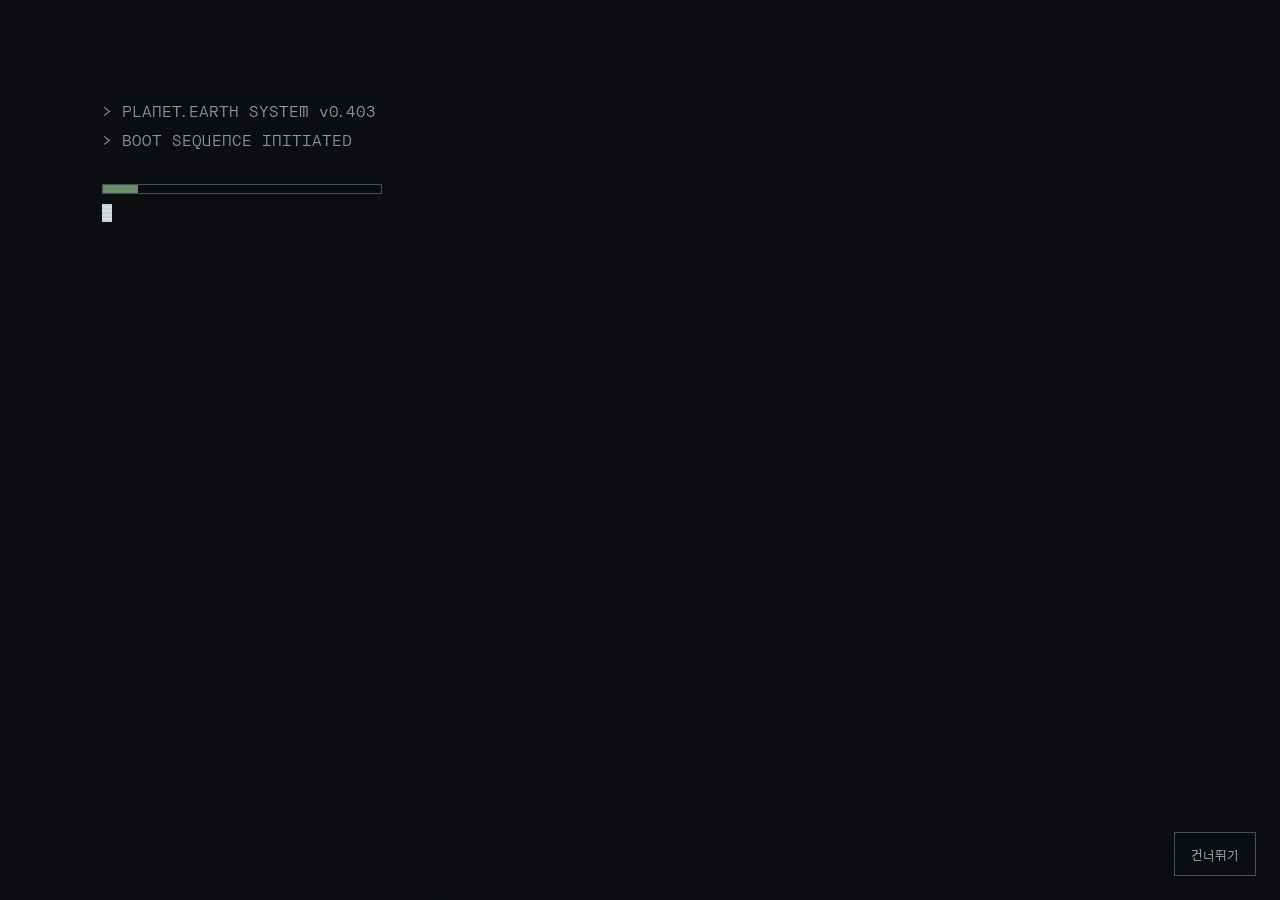
==== index.html @ 43cef068 "글 로그/메시지 익스플로러 화면 추가, chat-head 동적 제목 - 글 로그·메시지 페이지 진입 시 파일 탐색기(explorer) 목록을 먼저 표시 - 파일 클릭 시 기존 리더" ====
<!doctype html>
<html lang="ko">
<head>
<meta charset="utf-8">
<meta name="viewport" content="width=device-width, initial-scale=1">
<title>403 FORBIDDEN</title>
<link rel="preconnect" href="https://fonts.googleapis.com">
<link rel="preconnect" href="https://fonts.gstatic.com" crossorigin>
<link href="https://fonts.googleapis.com/css2?family=Orbit&family=Silkscreen&family=Gowun+Batang:wght@400;700&display=swap" rel="stylesheet">
<link rel="stylesheet" href="assets/css/style.css">
</head>
<body>

<!-- ===== 부팅 시퀀스 ===== -->
<div class="boot" id="boot" hidden>
  <div class="boot-scanline" aria-hidden="true"></div>
  <div id="boot-lines"></div>
  <div class="boot-progress">
    <div class="boot-bar" id="boot-bar"></div>
  </div>
  <span class="boot-cursor" aria-hidden="true"></span>
  <button type="button" class="boot-skip" id="boot-skip">건너뛰기</button>
</div>

<!-- ===== 입구 (보안 경고창) ===== -->
<main class="desk desk--center" id="entry">
  <div class="sysline">PLANET.EARTH / SYSTEM AKASHA</div>

  <div class="alert pop" id="alert-wrap">
    <section class="win" id="alert" aria-labelledby="alert-title">
      <div class="win-bar">
        <h1 class="win-title" id="alert-title" style="margin:0;font-weight:400">SYSTEM AKASHA — 403</h1>
        <span class="win-box" aria-hidden="true"></span>
      </div>

      <div class="alert-body">
        <div id="alert-icon-wrap">
          <svg class="alert-icon" id="alert-icon-svg" width="52" height="52" viewBox="0 0 24 24" fill="none" stroke="#111" stroke-width="1.6" aria-hidden="true">
            <rect x="5" y="11" width="14" height="10" rx="1"/>
            <path id="shackle" d="M8 11V7a4 4 0 0 1 8 0v4"/>
            <path d="M12 15v2"/>
          </svg>
        </div>
        <div class="alert-text">
          <div class="alert-lines" id="alert-lines" aria-live="polite"></div>
          <div class="checklist">
            <div><b>[v]</b> 등록 · 현자</div>
            <div><b>[v]</b> 등록 · 모래</div>
            <div><b id="time-mark">[ ]</b> 때</div>
          </div>
        </div>
      </div>

      <div class="alert-actions" id="actions-locked">
        <button type="button" class="btn" id="btn-retry">재시도</button>
        <button type="button" class="btn" id="btn-wait">기다리기</button>
      </div>
      <div class="alert-actions" id="actions-open" hidden>
        <button type="button" class="btn btn--dark" id="btn-enter">접속 →</button>
      </div>
    </section>
  </div>

  <p class="footnote"><span data-site="footer"></span><br><span data-site="notice"></span></p>
</main>

<!-- ===== 앱 (SPA 페이지들) ===== -->
<main class="desk" id="app" hidden>

  <!-- 홈 -->
  <div id="page-home" class="page" data-toast="['시스템 메뉴' 를 불러왔습니다.]">
    <div class="wrap">
      <div class="notice">
        <span>[Akasha의 접근이 허용되었습니다.]</span>
        <small>LAST SYNC <span data-site="lastSync"></span></small>
      </div>
      <section class="win pop">
        <div class="win-bar">
          <h1 class="win-title" style="margin:0;font-weight:400">SYSTEM MENU — /Akasha</h1>
          <a href="#" id="btn-logout">로그아웃</a>
        </div>
        <div class="home-body">
          <div class="home-chars">
            <div class="label">REGISTERED CHARACTERS</div>
            <div id="chars" style="display:flex;flex-direction:column;gap:14px"></div>
          </div>
          <nav class="apps" aria-label="메뉴">
            <a class="app" href="#commission">
              <svg width="40" height="40" viewBox="0 0 24 24" fill="none" stroke="#111" stroke-width="1.5" aria-hidden="true"><path d="M4 5h16v14H4z M4 15l5-5 4 4 3-3 4 4"/><circle cx="15" cy="9.5" r="1"/></svg>
              <span>커미션</span><small>COMMISSION.IMG/</small>
            </a>
            <a class="app" href="#pairframe">
              <svg width="40" height="40" viewBox="0 0 24 24" fill="none" stroke="#111" stroke-width="1.5" aria-hidden="true"><path d="M3 5h8v14H3z M13 5h8v14h-8z"/></svg>
              <span>페어틀</span><small>PAIRFRAME.IMG/</small>
            </a>
            <a class="app" href="#log">
              <svg width="40" height="40" viewBox="0 0 24 24" fill="none" stroke="#111" stroke-width="1.5" aria-hidden="true"><path d="M6 3h9l4 4v14H6z M15 3v4h4 M9 12h7 M9 16h7"/></svg>
              <span>로그</span><small>LOG.TXT</small>
            </a>
            <a class="app" href="#message">
              <svg width="40" height="40" viewBox="0 0 24 24" fill="none" stroke="#111" stroke-width="1.5" aria-hidden="true"><path d="M4 5h16v11H9l-5 4z"/></svg>
              <span>메시지</span><small>MESSAGE.CHAT</small>
            </a>
            <a class="app" href="#character">
              <svg width="40" height="40" viewBox="0 0 24 24" fill="none" stroke="#111" stroke-width="1.5" aria-hidden="true"><circle cx="12" cy="8" r="4"/><path d="M4 21c1-4 4-6 8-6s7 2 8 6"/></svg>
              <span>캐릭터</span><small>CHARACTER.WIKI/</small>
            </a>
            <a class="app" href="#record">
              <svg width="40" height="40" viewBox="0 0 24 24" fill="none" stroke="#111" stroke-width="1.5" aria-hidden="true"><path d="M12 3v18 M12 7h6 M12 12H6 M12 17h6"/></svg>
              <span>기록</span><small>RECORD.SYS</small>
            </a>
          </nav>
        </div>
      </section>
      <div class="home-foot">
        <span data-site="footer"></span>
        <span data-site="contact"></span>
      </div>
    </div>
  </div>

  <!-- 커미션 -->
  <div id="page-commission" class="page" hidden data-toast="> cd/Akasha/commission">
    <section class="win wrap pop">
      <div class="win-bar">
        <h1 class="win-title" style="margin:0;font-weight:400">COMMISSION.IMG</h1>
        <a href="#home">← 메뉴</a>
      </div>
      <div class="win-head">
        <div class="tabs" role="group" aria-label="필터">
          <button type="button" class="tab" data-filter="all" aria-pressed="true">전체</button>
          <button type="button" class="tab" data-filter="LD" aria-pressed="false">LD</button>
          <button type="button" class="tab" data-filter="SD" aria-pressed="false">SD</button>
        </div>
        <span class="gallery-count" style="font-size:13px;color:var(--muted-2)" aria-live="polite"></span>
      </div>
      <div class="gallery gallery--portrait"></div>
      <div class="explorer-list" hidden></div>
      <p class="win-foot" style="margin:0">[무단 저장 · AI 학습 · 재배포 금지]</p>
    </section>
  </div>

  <!-- 페어틀 -->
  <div id="page-pairframe" class="page" hidden data-toast="[> cd/Akasha/pairframe]">
    <section class="win wrap pop">
      <div class="win-bar">
        <h1 class="win-title" style="margin:0;font-weight:400">PAIRFRAME.IMG/h1>
        <a href="#home">← 메뉴</a>
      </div>
      <div class="win-head">
        <div class="tabs" role="group" aria-label="필터">
          <button type="button" class="tab" data-filter="all" aria-pressed="true">전체</button>
          <button type="button" class="tab" data-filter="외관" aria-pressed="false">외관</button>
          <button type="button" class="tab" data-filter="서사" aria-pressed="false">서사</button>
          <button type="button" class="tab" data-filter="기타" aria-pressed="false">기타</button>
        </div>
        <span class="gallery-count" style="font-size:13px;color:var(--muted-2)" aria-live="polite"></span>
      </div>
      <div class="gallery gallery--landscape"></div>
      <div class="explorer-list" hidden></div>
      <p class="win-foot" style="margin:0">[틀 출처는 각 항목에 표기]</p>
    </section>
  </div>

  <!-- 글 로그 -->
  <div id="page-log" class="page" hidden data-toast="[> cd/Akasha/log]">
    <section class="win wrap pop">
      <div class="win-bar">
        <h1 class="win-title" style="margin:0;font-weight:400">LOG.TXT</h1>
        <a href="#home">← 메뉴</a>
      </div>
      <div id="log-explorer"></div>
      <div class="explorer-bar" id="log-backbar" hidden>
        <button type="button" class="explorer-view-btn" id="log-back-btn">← FILE LIST</button>
        <span class="explorer-path" id="log-cur-path"></span>
      </div>
      <div class="split" id="log-split" hidden>
        <nav class="side" aria-label="글 목록">
          <div class="side-head label">ENTRIES</div>
          <div id="log-list"></div>
        </nav>
        <article class="reader" id="log-reader" aria-live="polite"></article>
      </div>
    </section>
  </div>

  <!-- 메시지 백업 -->
  <div id="page-message" class="page" hidden data-toast="[> cd/Akasha/message]">
    <section class="win wrap pop">
      <div class="win-bar">
        <h1 class="win-title" style="margin:0;font-weight:400">MESSAGE.CHAT</h1>
        <a href="#home">← 메뉴</a>
      </div>
      <div id="msg-explorer"></div>
      <div class="explorer-bar" id="msg-backbar" hidden>
        <button type="button" class="explorer-view-btn" id="msg-back-btn">← FILE LIST</button>
        <span class="explorer-path" id="msg-cur-path"></span>
      </div>
      <div class="split" id="msg-split" hidden>
        <nav class="side" aria-label="대화 백업 목록">
          <div class="side-head label">BACKUP FILES</div>
          <div id="msg-rooms"></div>
        </nav>
        <div class="chat">
          <div class="chat-head"><span id="msg-head-title"></span></div>
          <div class="chat-log" id="msg-log" aria-live="polite"></div>
          <div class="chat-input">
            <label for="chat-in" class="sr-only">메시지 입력</label>
            <input id="chat-in" disabled placeholder="이미 종료된 대화입니다">
          </div>
        </div>
      </div>
    </section>
  </div>

  <!-- 캐릭터 위키 -->
  <div id="page-character" class="page" hidden data-toast="[> cd/Akasha/character]">
    <section class="win wrap pop">
      <div class="win-bar">
        <h1 class="win-title" style="margin:0;font-weight:400">CHARACTER.WIKI</h1>
        <a href="#home">← 메뉴</a>
      </div>
      <div class="win-head">
        <div class="tabs" role="group" aria-label="캐릭터 선택" id="wiki-tabs"></div>
      </div>
      <div class="character" id="wiki-content" aria-live="polite"></div>
    </section>
  </div>

  <!-- 레코드 -->
  <div id="page-record" class="page" hidden data-toast="[> cd/Akasha/character]">
    <section class="win wrap wrap--narrow pop">
      <div class="win-bar">
        <h1 class="win-title" style="margin:0;font-weight:400">record — /us/access.log</h1>
        <a href="#home">← 메뉴</a>
      </div>
      <div class="win-head">[Akasha에 저장된 기록을 불러오는 중···]</div>
      <ol class="tl" id="tl-list"></ol>
    </section>
  </div>

  <!-- 404 -->
  <div id="page-404" class="page" hidden data-toast="[요청한 데이터가 존재하지 않습니다.]">
    <section class="win wrap wrap--narrow pop">
      <div class="win-bar win-bar--deny">
        <h1 class="win-title" style="margin:0;font-weight:400">ERROR — 404 NOT FOUND</h1>
        <a href="#home">← 메뉴</a>
      </div>
      <div class="err-404">
        <div class="err-404-code">404</div>
        <div class="err-404-msg">[요청한 경로에 등록된 데이터가 존재하지 않습니다.]</div>
        <div class="err-404-sub">[해당 영역을 확인할 수 없습니다. 경로를 다시 확인해 주세요.]</div>
        <a href="#home" class="btn btn--dark" style="margin-top:16px">메뉴로 돌아가기</a>
      </div>
    </section>
  </div>

</main>

<!-- ===== 공지사항 모달 ===== -->
<div class="notice-modal" id="notice-modal" hidden>
  <div class="win" role="dialog" aria-modal="true" aria-labelledby="notice-title">
    <div class="win-bar">
      <span class="win-title" id="notice-title">SYSTEM NOTICE — /broadcast</span>
      <span class="win-box" aria-hidden="true"></span>
    </div>
    <div class="notice-body" id="notice-body"></div>
    <div class="notice-foot">
      <button type="button" class="btn btn--dark" id="notice-close">[확인]</button>
    </div>
  </div>
</div>

<button type="button" class="notice-btn" id="notice-open" hidden>NOTICE</button>
<a href="admin.html" class="notice-btn admin-btn" id="admin-link" hidden>ADMIN</a>

<!-- ===== 스포일러 확인 모달 ===== -->
<div class="modal-overlay" id="spoiler-modal" hidden>
  <div class="win modal-box" role="dialog" aria-modal="true" aria-labelledby="spoiler-title">
    <div class="win-bar win-bar--deny">
      <span class="win-title" id="spoiler-title">SYSTEM ALERT — SPOILER WARNING</span>
      <span class="win-box" aria-hidden="true"></span>
    </div>
    <div style="padding:20px;text-align:center">
      <p style="margin:0 0 8px">[이 섹션에는 원작 스포일러가 포함되어 있습니다.]</p>
      <p style="margin:0 0 16px;color:var(--muted)">[열람을 원하시면 아래 버튼을 눌러 주세요.]</p>
      <div style="display:flex;gap:8px;justify-content:center">
        <button type="button" class="btn btn--dark" id="spoiler-ok">열람하기</button>
        <button type="button" class="btn" id="spoiler-cancel">닫기</button>
      </div>
    </div>
  </div>
</div>

<!-- ===== 상태창 팝업 ===== -->
<div class="modal-overlay" id="stat-modal" hidden>
  <div class="win stat-win" role="dialog" aria-modal="true" aria-labelledby="stat-title">
    <div class="win-bar">
      <span class="win-title" id="stat-title">STATUS WINDOW</span>
      <button type="button" class="viewer-close" id="stat-close" aria-label="닫기">X</button>
    </div>
    <div id="stat-body" style="padding:16px"></div>
  </div>
</div>

<!-- ===== 캐릭터 등록증 모달 ===== -->
<div class="modal-overlay" id="idcard-modal" hidden>
  <div class="modal-box" style="padding:0;background:transparent;border:none;box-shadow:none;max-width:440px">
    <div id="idcard-body"></div>
    <button type="button" class="btn" id="idcard-close" style="margin-top:12px;display:block;margin-left:auto;margin-right:auto">닫기</button>
  </div>
</div>

<!-- ===== 터미널 ===== -->
<button type="button" class="terminal-toggle" id="term-toggle" hidden>> TERMINAL_</button>
<div class="terminal-wrap" id="terminal" hidden>
  <div class="terminal">
    <div class="win-bar">
      <span class="win-title" style="font-size:11px;color:#33ff33;background:transparent">SYSTEM TERMINAL — /us/</span>
      <button type="button" class="viewer-close" id="term-close" aria-label="닫기" style="color:#33ff33">X</button>
    </div>
    <div class="terminal-body" id="term-body"></div>
    <div class="terminal-input">
      <span>>&nbsp;</span>
      <input type="text" id="term-input" autocomplete="off" spellcheck="false" placeholder="help">
    </div>
  </div>
</div>

<!-- ===== 스크린세이버 ===== -->
<div class="screensaver" id="screensaver" hidden>
  <canvas id="ss-canvas"></canvas>
  <div class="ss-text">[SYSTEM IDLE — 입력을 기다리고 있습니다.]</div>
</div>

<!-- ===== 스크롤 진행 바 ===== -->
<div class="scroll-progress" id="scroll-bar"></div>

<!-- ===== 공유 이미지 뷰어 ===== -->
<div class="viewer" id="viewer" hidden>
  <div class="win" role="dialog" aria-modal="true" aria-labelledby="v-title">
    <div class="win-bar" style="padding-right:8px">
      <span class="win-title" id="v-title"></span>
      <button type="button" class="viewer-close" aria-label="닫기">X</button>
    </div>
    <div class="viewer-body">
      <div class="viewer-img" id="v-img"></div>
      <div class="viewer-meta">
        <span><span id="v-cap"></span><br><small id="v-note"></small></span>
        <div class="viewer-nav">
          <button type="button" class="btn btn--flat" id="v-prev">← 이전</button>
          <button type="button" class="btn btn--flat" id="v-next">다음 →</button>
        </div>
      </div>
    </div>
  </div>
</div>

<div class="flash" id="flash" aria-hidden="true"></div>

<script src="assets/js/data.js"></script>
<script src="assets/js/common.js"></script>
<script>
(async function () {
  var reduce = window.matchMedia('(prefers-reduced-motion: reduce)').matches;

  /* ======== 나루 DB 데이터 로드 (비동기, 부팅과 병렬) ======== */
  var naruReady = (async function () {
    try {
      var mod = await Promise.race([
        import('https://sdk.naru.pub/sdk/1.0.0/naru.js'),
        new Promise(function (_, r) { setTimeout(r, 3000); })
      ]);
      var naru = mod.createNaru();
      var COLS = ['site','characters','commissions','pairframes','logs','chats','record','terminal'];
      var GLOBALS = [SITE, CHARACTERS, COMMISSIONS, PAIRFRAMES, LOGS, CHATS, record, TERMINAL];
      var docs = await Promise.all(COLS.map(function (c) {
        return naru.collection(c).get('config').catch(function () { return null; });
      }));
      var loaded = false;
      docs.forEach(function (doc, i) {
        if (!doc) return;
        loaded = true;
        if (Array.isArray(GLOBALS[i])) {
          GLOBALS[i].splice(0, GLOBALS[i].length);
          if (Array.isArray(doc.data)) doc.data.forEach(function (item) { GLOBALS[i].push(item); });
        } else {
          Object.keys(doc.data).forEach(function (k) { GLOBALS[i][k] = doc.data[k]; });
        }
      });
      return loaded;
    } catch (e) { return false; }
  })();

  /* ======== 부팅 시퀀스 (data.js / naru DB 에서 로드) ======== */
  var BOOT = SITE.boot || [];
  var KNOCK = SITE.knock || [];

  var boot = document.getElementById('boot');
  var bootLines = document.getElementById('boot-lines');
  var bootBar = document.getElementById('boot-bar');
  var entry = document.getElementById('entry');
  var alertWrap = document.getElementById('alert-wrap');
  var alertWin = document.getElementById('alert');
  var alertTitle = document.getElementById('alert-title');
  var alertLines = document.getElementById('alert-lines');
  var timeMark = document.getElementById('time-mark');
  var shackle = document.getElementById('shackle');
  if (SITE.entryImg) {
    var iconWrap = document.getElementById('alert-icon-wrap');
    var img = document.createElement('img');
    img.src = SITE.entryImg;
    img.alt = '';
    img.className = 'alert-icon';
    img.style.cssText = 'width:52px;height:52px;object-fit:contain';
    iconWrap.innerHTML = '';
    iconWrap.appendChild(img);
  }
  var appEl = document.getElementById('app');
  var viewer = document.getElementById('viewer');
  var knocks = 0;

  /* ---- 부팅 실행 ---- */
  function endBoot() {
    boot.hidden = true;
    try { sessionStorage.setItem('booted', '1'); } catch (e) {}
    replay(alertWrap, 'pop');
    document.getElementById('btn-retry').focus();
  }

  function runBoot() {
    boot.hidden = false;
    var i = 0;
    var total = BOOT.length;
    function next() {
      if (i >= total) { setTimeout(endBoot, 600); return; }
      var line = BOOT[i];
      bootBar.style.width = ((i + 1) / total * 100) + '%';
      if (line.text) {
        var d = document.createElement('div');
        d.className = 'boot-line' + (line.cls ? ' boot-line--' + line.cls : '');
        d.textContent = line.text;
        bootLines.appendChild(d);
        sfx(line.cls === 'alert' ? 'deny' : 'boot');
      }
      i++;
      setTimeout(next, line.wait);
    }
    next();
    document.getElementById('boot-skip').addEventListener('click', endBoot);
  }

  var booted = false;
  try { booted = sessionStorage.getItem('booted') === '1'; } catch (e) {}
  if (SITE.bootIntro && !booted && !reduce) runBoot();

  /* ======== 경고창 (입구) ======== */
  function renderAlertLines(open) {
    var base = [
      ["Akasha에 접근을 시도합니다.", ''],
      ['‘현자’와 ‘모래’ 모두 확인되었습니다.', '']
    ];
    var rows = open
      ? [["‘us’가 충족되었습니다.", ''], ["200 OK — Akasha의 접근을 허용합니다.", 'is-ok']]
      : base.concat([[KNOCK[Math.min(knocks, KNOCK.length - 1)], 'is-red']]);
    alertLines.innerHTML = rows.map(function (r) { return '<div class="' + r[1] + '">[' + esc(r[0]) + ']</div>'; }).join('');
  }

  function setOpen(open) {
    alertTitle.textContent = open ? 'SYSTEM — 200 OK' : 'SYSTEM ALERT — 403';
    timeMark.textContent = open ? '[v]' : '[ ]';
    shackle.setAttribute('d', open ? 'M8 11V7a4 4 0 0 1 7.5-2' : 'M8 11V7a4 4 0 0 1 8 0v4');
    document.getElementById('actions-locked').hidden = open;
    document.getElementById('actions-open').hidden = !open;
    renderAlertLines(open);
  }

  document.getElementById('btn-retry').addEventListener('click', function () {
    knocks++;
    renderAlertLines(false);
    replay(alertWin, 'shake');
    replay(alertTitle, 'rgb');
    replay(alertLines.lastElementChild, 'rgb');
    glitch(alertWin);
    sfx('deny');
  });

  document.getElementById('btn-wait').addEventListener('click', function () {
    var self = this;
    self.disabled = true;
    document.getElementById('btn-retry').disabled = true;
    self.textContent = '[처리 중...]';

    var steps = SITE.waitSteps && SITE.waitSteps.length ? SITE.waitSteps : [
      { text: '[조건을 재검토합니다...]', wait: 600 },
      { text: '[102 PROCESSING]', wait: 700 },
      { text: '[조건이 충족되었습니다: 때]', wait: 600 }
    ];

    var idx = 0;
    function nextStep() {
      if (idx >= steps.length) {
        alertLines.innerHTML += '<div style="color:var(--green);font-weight:700">[200 OK — 접근이 허용되었습니다.]</div>';
        sfx('success');
        setTimeout(function () {
          setOpen(true);
          replay(document.getElementById('flash'), 'is-on');
          replay(alertWin, 'pop');
          document.getElementById('btn-enter').focus();
        }, 400);
        return;
      }
      var step = steps[idx];
      var line = document.createElement('div');
      line.style.color = 'var(--muted)';
      line.style.fontSize = '12px';
      line.textContent = step.text;
      alertLines.appendChild(line);
      sfx('boot');
      idx++;
      setTimeout(nextStep, step.wait);
    }

    alertLines.innerHTML = '';
    setTimeout(nextStep, 300);
  });

  document.getElementById('btn-enter').addEventListener('click', function () {
    sfx('enter');
    try { sessionStorage.setItem('entered', '1'); } catch (e) {}
    entry.hidden = true;
    appEl.hidden = false;
    document.getElementById('term-toggle').hidden = false;
    document.getElementById('admin-link').hidden = false;
    navigate(location.hash.replace('#', '') || 'home');
    showNoticeOnEntry();
  });

  document.getElementById('btn-logout').addEventListener('click', function (e) {
    e.preventDefault();
    try { sessionStorage.removeItem('entered'); } catch (e2) {}
    appEl.hidden = true;
    entry.hidden = false;
    document.getElementById('admin-link').hidden = true;
    knocks = 0;
    setOpen(false);
    history.replaceState(null, '', location.pathname);
    window.scrollTo(0, 0);
  });

  setOpen(false);

  /* ======== 공유 뷰어 ======== */
  var viewerNav = null;
  var viewerClose = null;

  function closeViewer() {
    viewer.hidden = true;
    if (viewerClose) { viewerClose(); viewerClose = null; viewerNav = null; }
  }

  viewer.addEventListener('click', function (e) { if (e.target === viewer) closeViewer(); });
  viewer.querySelector('.viewer-close').addEventListener('click', closeViewer);
  document.getElementById('v-prev').addEventListener('click', function () { if (viewerNav) viewerNav(-1); });
  document.getElementById('v-next').addEventListener('click', function () { if (viewerNav) viewerNav(1); });
  document.addEventListener('keydown', function (e) {
    if (viewer.hidden) return;
    if (e.key === 'Escape') closeViewer();
    if (e.key === 'ArrowLeft' && viewerNav) viewerNav(-1);
    if (e.key === 'ArrowRight' && viewerNav) viewerNav(1);
  });

  function initGallery(cfg) {
    var scope = cfg.scope;
    var items = cfg.items;
    var prefix = cfg.prefix;
    var caption = cfg.caption;
    var sub = cfg.sub;
    var wide = cfg.wide;
    var dirName = cfg.dirName || prefix.replace('_', '').toLowerCase();

    var grid = scope.querySelector('.gallery');
    var explList = scope.querySelector('.explorer-list');
    var count = scope.querySelector('.gallery-count');
    var tabs = scope.querySelectorAll('.tab[data-filter]');
    var vTitle = document.getElementById('v-title');
    var vImg = document.getElementById('v-img');
    var vCap = document.getElementById('v-cap');
    var vNote = document.getElementById('v-note');
    var filter = 'all';
    var list = [];
    var cur = -1;
    var lastFocus = null;
    var viewMode = 'grid';

    var fileName = function (i) { return prefix + String(items.indexOf(list[i]) + 1).padStart(3, '0'); };

    var fileIcon = '<svg viewBox="0 0 24 24" fill="none" stroke="currentColor" stroke-width="1.5"><path d="M4 5h16v14H4z M4 15l5-5 4 4 3-3 4 4"/></svg>';

    var viewBtn = document.createElement('button');
    viewBtn.type = 'button';
    viewBtn.className = 'explorer-view-btn';
    viewBtn.textContent = 'EXPLORER';
    viewBtn.title = '[보기 전환]';
    count.parentNode.appendChild(viewBtn);

    function render() {
      list = filter === 'all' ? items : items.filter(function (x) { return x.tag === filter; });
      count.textContent = '[' + list.length + '개의 파일이 확인되었습니다.]';

      if (viewMode === 'grid') {
        grid.hidden = false;
        explList.hidden = true;
        viewBtn.textContent = 'EXPLORER';
        viewBtn.classList.remove('is-active');
        grid.innerHTML = list.map(function (it, i) {
          return '<button type="button" class="thumb" data-i="' + i + '" aria-label="' + esc(fileName(i)) + ' 열기">' +
            '<span class="thumb-img">' + media(it.src, fileName(i), caption(it)) + '</span>' +
            '<span class="thumb-cap"><span>' + esc(caption(it)) + '</span><small>' + esc(sub(it)) + '</small></span></button>';
        }).join('');
      } else {
        grid.hidden = true;
        explList.hidden = false;
        viewBtn.textContent = 'GALLERY';
        viewBtn.classList.add('is-active');
        var path = 'C:\\SYSTEM\\us\\' + dirName + '\\';
        explList.innerHTML =
          '<div class="explorer-bar"><span>PATH:</span><span class="explorer-path">' + esc(path) + '</span></div>' +
          '<div class="explorer-head"><span></span><span>NAME</span><span>ARTIST</span><span>DATE</span><span>TAG</span></div>' +
          list.map(function (it, i) {
            var ext = it.src ? '.png' : '.dat';
            var artist = it.artist || it.maker || '';
            return '<button type="button" class="explorer-row" data-i="' + i + '">' +
              '<span class="explorer-icon">' + fileIcon + '</span>' +
              '<span class="explorer-name">' + esc(fileName(i) + ext) + '</span>' +
              '<span class="explorer-meta">' + esc(artist) + '</span>' +
              '<span class="explorer-meta">' + esc(it.date || '') + '</span>' +
              '<span class="explorer-meta">' + esc(it.tag) + '</span>' +
            '</button>';
          }).join('');
      }
    }

    function openItem(i) {
      cur = (i % list.length + list.length) % list.length;
      var it = list[cur];
      viewer.classList.toggle('viewer--wide', !!wide);
      vTitle.textContent = fileName(cur) + ' — ' + (cur + 1) + '/' + list.length;
      vImg.className = 'viewer-img' + (it.src ? '' : ' ph');
      vImg.innerHTML = it.src
        ? '<img src="' + esc(it.src) + '" alt="' + esc(caption(it)) + '">'
        : esc(fileName(cur) + ' · 원본 크기');
      vCap.textContent = caption(it) + ' · ' + sub(it);
      vNote.textContent = it.note || '';
      if (viewer.hidden) lastFocus = document.activeElement;
      viewer.hidden = false;
      viewer.querySelector('.viewer-close').focus();
      viewerNav = function (dir) { openItem(cur + dir); };
      viewerClose = function () { if (lastFocus) lastFocus.focus(); };
    }

    viewBtn.addEventListener('click', function () {
      viewMode = viewMode === 'grid' ? 'explorer' : 'grid';
      render();
      sfx('click');
    });

    tabs.forEach(function (b) {
      b.addEventListener('click', function () {
        filter = b.dataset.filter;
        tabs.forEach(function (t) { t.setAttribute('aria-pressed', String(t === b)); });
        render();
      });
    });
    grid.addEventListener('click', function (e) {
      var b = e.target.closest('.thumb');
      if (b) openItem(Number(b.dataset.i));
    });
    explList.addEventListener('click', function (e) {
      var b = e.target.closest('.explorer-row');
      if (b) openItem(Number(b.dataset.i));
    });
    render();
  }

  /* ======== SPA 라우터 ======== */
  var pages = {};
  var inited = {};
  document.querySelectorAll('.page').forEach(function (el) {
    pages[el.id.replace('page-', '')] = el;
  });

  function navigate(name) {
    if (!viewer.hidden) closeViewer();
    Object.values(pages).forEach(function (p) { p.hidden = true; });
    var page = pages[name];
    if (!page) { name = '404'; page = pages['404']; }
    page.hidden = false;
    if (!inited[name]) { initPage(name); inited[name] = true; }
    var toast = page.dataset.toast;
    if (toast) { showToast(toast); sfx('toast'); }
    window.scrollTo(0, 0);
    var win = page.querySelector('.win');
    if (win) replay(win, 'pop');
    setTimeout(addPermBadge, 50);
    if (name === 'record') {
      setTimeout(function () {
        document.querySelectorAll('.is-deny .tl-body').forEach(function (el) { glitch(el); });
      }, 400);
    }
  }

  window.addEventListener('hashchange', function () {
    if (appEl.hidden) return;
    navigate(location.hash.replace('#', '') || 'home');
  });

  /* ======== 페이지 초기화 ======== */
  function initPage(name) {
    switch (name) {
      case 'home': initHome(); break;
      case 'commission': initCommission(); break;
      case 'pairframe': initPairframe(); break;
      case 'log': initLog(); break;
      case 'message': initMessenger(); break;
      case 'character': initWiki(); break;
      case 'record': initTimeline(); break;
    }
  }

  function initHome() {
    document.getElementById('chars').innerHTML = CHARACTERS.map(function (c) {
      return '<a class="char-card" href="#character">' +
        '<span class="char-face">' + media(c.face, 'IMG', c.name) + '</span>' +
        '<span><span class="char-name">' + esc(c.name) + '</span>' +
        '<span class="char-sub">등록번호 ' + esc(c.rows[0][1]) + ' · 권한 ✓</span></span></a>';
    }).join('');
  }

  function initCommission() {
    initGallery({
      scope: pages.commission,
      items: COMMISSIONS,
      prefix: 'IMG_',
      dirName: 'commission',
      caption: function (it) { return it.artist + ' 님'; },
      sub: function (it) { return it.tag + ' · ' + it.date; },
      wide: false
    });
  }

  function initPairframe() {
    initGallery({
      scope: pages.pairframe,
      items: PAIRFRAMES,
      prefix: 'FRAME_',
      dirName: 'pairframe',
      caption: function (it) { return it.title; },
      sub: function (it) { return it.tag + ' · 틀 ' + it.maker + ' · ' + it.date; },
      wide: true
    });
  }

  function initLog() {
    var explorer = document.getElementById('log-explorer');
    var backbar = document.getElementById('log-backbar');
    var curPath = document.getElementById('log-cur-path');
    var split = document.getElementById('log-split');
    var list = document.getElementById('log-list');
    var reader = document.getElementById('log-reader');
    var unlocked = {};
    var sel = 0;
    var wrong = 0;
    var no = function (i) { return String(i + 1).padStart(3, '0'); };
    var isLocked = function (i) { return !!LOGS[i].password && !unlocked[i]; };
    var fileIcon = '<svg viewBox="0 0 24 24" fill="none" stroke="currentColor" stroke-width="1.5"><path d="M6 3h8l5 5v13H6z"/><path d="M14 3v5h5"/><path d="M9 13h6M9 16h4"/></svg>';

    function renderExplorer() {
      explorer.innerHTML =
        '<div class="explorer-bar"><span>PATH:</span><span class="explorer-path">C:\\SYSTEM\\us\\log\\</span></div>' +
        '<div class="explorer-head explorer-head--log"><span></span><span>NAME</span><span>DATE</span><span>STATUS</span></div>' +
        LOGS.map(function (p, i) {
          var st = p.password ? (unlocked[i] ? '200' : '403') : '';
          return '<button type="button" class="explorer-row explorer-row--log" data-i="' + i + '">' +
            '<span class="explorer-icon">' + fileIcon + '</span>' +
            '<span class="explorer-name">LOG_' + no(i) + '.txt<small class="explorer-sub"> — ' + esc(p.title) + '</small></span>' +
            '<span class="explorer-meta">' + esc(p.date) + '</span>' +
            '<span class="explorer-meta">' + esc(st) + '</span></button>';
        }).join('');
    }

    function showExplorer() {
      renderExplorer();
      explorer.hidden = false;
      backbar.hidden = true;
      split.hidden = true;
    }

    function showSplit(i) {
      sel = i; wrong = 0;
      explorer.hidden = true;
      backbar.hidden = false;
      split.hidden = false;
      curPath.textContent = 'C:\\SYSTEM\\us\\log\\LOG_' + no(sel) + '.txt';
      renderList(); renderReader(true);
    }

    function renderList() {
      list.innerHTML = LOGS.map(function (p, i) {
        var mark = p.password ? (unlocked[i] ? '[열림] ' : '[잠김] ') : '';
        return '<button type="button" class="side-item" data-i="' + i + '" aria-current="' + (i === sel) + '">' +
          '<span>' + mark + esc(p.title) + '</span><small>' + esc(p.date) + '</small></button>';
      }).join('');
    }

    function navBtns() {
      return '<div class="reader-nav">' +
        '<button type="button" class="btn btn--flat" data-go="-1">← 이전 로그</button>' +
        '<button type="button" class="btn btn--flat" data-go="1">다음 로그 →</button></div>';
    }

    function renderReader(justOpened) {
      var p = LOGS[sel];
      curPath.textContent = 'C:\\SYSTEM\\us\\log\\LOG_' + no(sel) + '.txt';
      if (isLocked(sel)) {
        reader.innerHTML =
          '<div class="lockwrap"><div class="win lockbox" id="lockbox">' +
          '<div class="win-bar win-bar--deny"><span class="win-title" style="font-size:13px">ACCESS DENIED — 403</span></div>' +
          '<form class="lockbox-body" id="lockform">' +
          "<div>['" + esc(p.title) + "' 은(는) 잠긴 로그입니다.]<br>[열람하려면 비밀번호가 필요합니다.]</div>" +
          '<label for="pw">비밀번호 · [힌트 자리]</label>' +
          '<input id="pw" type="password" autocomplete="off">' +
          (wrong ? '<div class="lockbox-error" role="alert">[비밀번호 불일치 — 접근이 거부되었습니다.]</div>' : '') +
          '<button type="submit" class="btn btn--dark btn--flat">요청 보내기</button>' +
          '</form></div></div>' + navBtns();
        document.getElementById('lockform').addEventListener('submit', function (e) {
          e.preventDefault();
          if (document.getElementById('pw').value === p.password) {
            unlocked[sel] = true; wrong = 0;
            renderList(); renderReader(true);
          } else {
            wrong++;
            renderReader(false);
            replay(document.getElementById('lockbox'), 'shake');
            glitch(document.getElementById('lockbox'));
            sfx('lock');
            document.getElementById('pw').focus();
          }
        });
        return;
      }
      var status = p.password
        ? '<div class="reader-status is-ok">[200 OK — 잠긴 로그 ' + no(sel) + ' 이(가) 열렸습니다.]</div>'
        : '<div class="reader-status">[LOG ' + no(sel) + ' 을(를) 불러왔습니다.]</div>';
      reader.innerHTML = status +
        '<h1>' + esc(p.title) + '</h1>' +
        '<div class="reader-meta">' + esc(p.date) + ' · 시점 ' + esc(p.pov) + '</div>' +
        '<div class="prose">' + p.body.map(function (t) { return '<p>' + esc(t) + '</p>'; }).join('') + '</div>' +
        navBtns();
      if (justOpened) replay(reader, 'pop');
    }

    function go(i) {
      sel = Math.max(0, Math.min(LOGS.length - 1, i));
      wrong = 0; renderList(); renderReader(false);
    }

    explorer.addEventListener('click', function (e) {
      var b = e.target.closest('.explorer-row');
      if (b) { showSplit(Number(b.dataset.i)); sfx('click'); }
    });
    document.getElementById('log-back-btn').addEventListener('click', function () {
      showExplorer(); sfx('click');
    });
    list.addEventListener('click', function (e) {
      var b = e.target.closest('.side-item');
      if (b) go(Number(b.dataset.i));
    });
    reader.addEventListener('click', function (e) {
      var b = e.target.closest('[data-go]');
      if (b) go(sel + Number(b.dataset.go));
    });
    renderExplorer();
  }

  function initMessenger() {
    var explorer = document.getElementById('msg-explorer');
    var backbar = document.getElementById('msg-backbar');
    var curPath = document.getElementById('msg-cur-path');
    var split = document.getElementById('msg-split');
    var rooms = document.getElementById('msg-rooms');
    var log = document.getElementById('msg-log');
    var headTitle = document.getElementById('msg-head-title');
    var haein = CHARACTERS.find(function (c) { return c.id === 'haein'; }) || { name: '모해인', face: '' };
    var sel = 0;
    var replayTimer = null;
    var no = function (i) { return String(i + 1).padStart(3, '0'); };
    var fileIcon = '<svg viewBox="0 0 24 24" fill="none" stroke="currentColor" stroke-width="1.5"><path d="M4 4h16v12H8l-4 4z"/><path d="M9 9h6M9 12h3"/></svg>';

    function renderExplorer() {
      explorer.innerHTML =
        '<div class="explorer-bar"><span>PATH:</span><span class="explorer-path">C:\\SYSTEM\\us\\message\\</span></div>' +
        '<div class="explorer-head explorer-head--msg"><span></span><span>NAME</span><span>DATE</span><span>NOTE</span></div>' +
        CHATS.map(function (r, i) {
          return '<button type="button" class="explorer-row explorer-row--msg" data-i="' + i + '">' +
            '<span class="explorer-icon">' + fileIcon + '</span>' +
            '<span class="explorer-name">MSG_' + no(i) + '.bak<small class="explorer-sub"> — ' + esc(r.title) + '</small></span>' +
            '<span class="explorer-meta">' + esc(r.date) + '</span>' +
            '<span class="explorer-meta">' + esc(r.about) + '</span></button>';
        }).join('');
    }

    function showExplorer() {
      if (replayTimer) { clearTimeout(replayTimer); replayTimer = null; }
      renderExplorer();
      explorer.hidden = false;
      backbar.hidden = true;
      split.hidden = true;
    }

    function showSplit(i) {
      sel = i;
      explorer.hidden = true;
      backbar.hidden = false;
      split.hidden = false;
      curPath.textContent = 'C:\\SYSTEM\\us\\message\\MSG_' + no(sel) + '.bak';
      headTitle.textContent = CHATS[sel].title;
      renderRooms();
      replayChat();
    }

    function msgHtml(m) {
      if (m.from === 'system') return '<div class="sys">[' + esc(m.text) + ']</div>';
      if (m.from === 'error') return '<div class="sys sys--error">[' + esc(m.text) + ']</div>';
      if (m.from === 'dohun') return '<div class="msg msg--me"><div class="bubble">' + esc(m.text) + '</div><time>' + esc(m.time) + '</time></div>';
      return '<div class="msg"><span class="msg-face">' + media(haein.face, '해인', haein.name) + '</span>' +
        '<div><span class="msg-name">' + esc(haein.name) + '</span><div class="bubble">' + esc(m.text) + '</div></div>' +
        '<time>' + esc(m.time) + '</time></div>';
    }

    function typingHtml(who) {
      if (who === 'dohun') return '<div class="msg msg--me"><div class="bubble"><span class="typing-dot"></span><span class="typing-dot"></span><span class="typing-dot"></span></div></div>';
      return '<div class="msg"><span class="msg-face">' + media(haein.face, '해인', haein.name) + '</span>' +
        '<div><span class="msg-name">' + esc(haein.name) + '</span><div class="bubble"><span class="typing-dot"></span><span class="typing-dot"></span><span class="typing-dot"></span></div></div></div>';
    }

    function calcDelay(m) {
      if (m.from === 'system' || m.from === 'error') return 800;
      return Math.min(2000, Math.max(600, m.text.length * 60));
    }

    function replayChat() {
      if (replayTimer) { clearTimeout(replayTimer); replayTimer = null; }
      var room = CHATS[sel];
      var msgs = room.messages;
      log.innerHTML = '';
      var i = 0;
      function step() {
        if (i >= msgs.length) return;
        var m = msgs[i];
        if (m.from !== 'system' && m.from !== 'error') {
          var tip = document.createElement('div');
          tip.innerHTML = typingHtml(m.from);
          var tipEl = tip.firstChild;
          log.appendChild(tipEl);
          log.scrollTop = log.scrollHeight;
          sfx('type');
          var typeTime = Math.min(1200, Math.max(400, m.text.length * 40));
          replayTimer = setTimeout(function () {
            log.removeChild(tipEl);
            var d = document.createElement('div');
            d.innerHTML = msgHtml(m);
            log.appendChild(d.firstChild);
            log.scrollTop = log.scrollHeight;
            sfx('msg');
            i++;
            replayTimer = setTimeout(step, calcDelay(msgs[i] || m));
          }, typeTime);
        } else {
          var d = document.createElement('div');
          d.innerHTML = msgHtml(m);
          log.appendChild(d.firstChild);
          log.scrollTop = log.scrollHeight;
          if (m.from === 'error') sfx('deny');
          i++;
          replayTimer = setTimeout(step, calcDelay(msgs[i] || m));
        }
      }
      step();
    }

    function renderRooms() {
      rooms.innerHTML = CHATS.map(function (r, i) {
        return '<button type="button" class="side-item" data-i="' + i + '" aria-current="' + (i === sel) + '">' +
          '<span>' + esc(r.title) + '</span><small>' + esc(r.date) + ' · ' + esc(r.about) + '</small></button>';
      }).join('');
    }

    explorer.addEventListener('click', function (e) {
      var b = e.target.closest('.explorer-row');
      if (b) { showSplit(Number(b.dataset.i)); sfx('click'); }
    });
    document.getElementById('msg-back-btn').addEventListener('click', function () {
      showExplorer(); sfx('click');
    });
    rooms.addEventListener('click', function (e) {
      var b = e.target.closest('.side-item');
      if (b) {
        sel = Number(b.dataset.i);
        headTitle.textContent = CHATS[sel].title;
        curPath.textContent = 'C:\\SYSTEM\\us\\message\\MSG_' + no(sel) + '.bak';
        renderRooms();
        replayChat();
      }
    });
    renderExplorer();
  }

  function initWiki() {
    var tabs = document.getElementById('wiki-tabs');
    var character = document.getElementById('wiki-content');
    var cur = 0;
    var spoilerRevealed = {};

    function collapseSection(title, body, open) {
      return '<div class="collapse">' +
        '<button type="button" class="collapse-head' + (open ? ' is-open' : '') + '" aria-expanded="' + !!open + '">' + esc(title) + '</button>' +
        '<div class="collapse-body"' + (open ? ' style="max-height:999px"' : '') + '>' + body + '</div></div>';
    }

    function listHtml(arr) {
      if (!arr || !arr.length) return '<p style="color:var(--muted)">[등록된 항목이 없습니다.]</p>';
      return '<ul style="margin:4px 0;padding-left:20px">' + arr.map(function (x) { return '<li>' + esc(x) + '</li>'; }).join('') + '</ul>';
    }

    function render() {
      tabs.innerHTML = CHARACTERS.map(function (x, i) {
        return '<button type="button" class="tab" data-i="' + i + '" aria-pressed="' + (i === cur) + '">' + esc(x.name) + '</button>';
      }).join('');
      var c = CHARACTERS[cur];
      wiki.innerHTML =
        "<div class=\"wiki-loaded\">['" + esc(c.name) + "' 의 등록 정보를 불러왔습니다.]</div>" +
        '<div class="wiki-top">' +
          '<div class="portrait">' + media(c.portrait, 'PORTRAIT', c.name) + '</div>' +
          '<div class="statbox">' +
            '<div class="statbox-head"><strong>' + esc(c.name) + '</strong><small>' + esc(c.tag) + '</small></div>' +
            '<dl class="stats">' + c.rows.map(function (r) { return '<dt>' + esc(r[0]) + '</dt><dd>' + esc(r[1]) + '</dd>'; }).join('') + '</dl>' +
          '</div>' +
        '</div>' +
        '<div class="wiki-actions" style="display:flex;gap:8px;margin:12px 0">' +
          '<button type="button" class="btn btn--flat" data-action="stat" style="font-family:var(--pixel);font-size:11px;letter-spacing:1px">[STATUS WINDOW]</button>' +
          '<button type="button" class="btn btn--flat" data-action="idcard" style="font-family:var(--pixel);font-size:11px;letter-spacing:1px">[REGISTRATION CARD]</button>' +
        '</div>' +
        '<div class="wiki-cols">' +
          '<section class="panel"><h2>[보유 특성]</h2><div>' + esc(c.traits) + '</div></section>' +
          '<section class="panel"><h2>[관계]</h2><div>대상: ' + esc(c.other) + '\n권한: 있음\n접근: <span style="color:var(--green)">허용됨</span>\n' + esc(c.relation) + '</div></section>' +
        '</div>' +
        collapseSection('외형', '<section class="panel panel--sheet"><p>' + esc(c.appearance || '') + '</p></section>', false) +
        collapseSection('성격', '<section class="panel panel--sheet"><p>' + esc(c.personality || '') + '</p></section>', false) +
        collapseSection('배경', '<section class="panel panel--sheet"><p>' + esc(c.background || '') + '</p></section>', false) +
        '<div class="wiki-cols">' +
          '<section class="panel"><h2>[좋아하는 것]</h2>' + listHtml(c.likes) + '</section>' +
          '<section class="panel"><h2>[싫어하는 것]</h2>' + listHtml(c.dislikes) + '</section>' +
        '</div>' +
        '<section class="panel" style="border:2px solid var(--red);position:relative">' +
          '<h2 style="color:var(--red)">[스포일러 구역]</h2>' +
          (spoilerRevealed[cur]
            ? '<div class="panel--sheet" style="padding:12px"><p>' + esc(c.spoiler || '') + '</p></div>'
            : '<div style="padding:12px;text-align:center;color:var(--muted)">[이 구역의 내용은 숨겨져 있습니다.]<br>' +
              '<button type="button" class="btn" data-action="spoiler" style="margin-top:8px">열람 요청</button></div>') +
        '</section>';
      replay(character, 'pop');
    }

    wiki.addEventListener('click', function (e) {
      var ch = e.target.closest('.collapse-head');
      if (ch) {
        var open = ch.classList.toggle('is-open');
        ch.setAttribute('aria-expanded', String(open));
        var body = ch.nextElementSibling;
        body.style.maxHeight = open ? body.scrollHeight + 'px' : '0';
        return;
      }
      var st = e.target.closest('[data-action="stat"]');
      if (st) { openStatWin(CHARACTERS[cur]); return; }
      var ic = e.target.closest('[data-action="idcard"]');
      if (ic) { openIdCard(CHARACTERS[cur]); return; }
      var sp = e.target.closest('[data-action="spoiler"]');
      if (sp) {
        var modal = document.getElementById('spoiler-modal');
        modal.hidden = false;
        replay(modal.querySelector('.win'), 'pop');
        return;
      }
    });

    document.getElementById('spoiler-ok').addEventListener('click', function () {
      spoilerRevealed[cur] = true;
      document.getElementById('spoiler-modal').hidden = true;
      render();
    });
    document.getElementById('spoiler-cancel').addEventListener('click', function () {
      document.getElementById('spoiler-modal').hidden = true;
    });

    tabs.addEventListener('click', function (e) {
      var b = e.target.closest('.tab');
      if (!b) return;
      if (b.dataset.action === 'stat') { openStatWin(CHARACTERS[cur]); return; }
      if (b.dataset.action === 'idcard') { openIdCard(CHARACTERS[cur]); return; }
      cur = Number(b.dataset.i);
      render();
    });
    render();
  }

  function initTimeline() {
    document.getElementById('tl-list').innerHTML = TIMELINE.map(function (ev) {
      return '<li class="' + (ev.type === 'deny' ? 'is-deny' : ev.type === 'ok' ? 'is-ok' : '') + '">' +
        '<div class="tl-date">' + esc(ev.date) + '</div>' +
        '<div class="tl-rail" aria-hidden="true"><span class="tl-dot"></span><span class="tl-line"></span></div>' +
        '<div class="tl-body">' +
          '<div class="tl-head"><span class="chip">' + esc(ev.code) + '</span><span class="tl-title">' + esc(ev.title) + '</span></div>' +
          '<div class="tl-desc">' + esc(ev.desc) + '</div>' +
        '</div></li>';
    }).join('');
  }

  /* ======== 상태창 ======== */
  function openStatWin(c) {
    var modal = document.getElementById('stat-modal');
    document.getElementById('stat-title').textContent = 'STATUS — ' + c.name;
    var grade = (c.rows.find(function (r) { return r[0] === '등급'; }) || ['', ''])[1];
    var status = (c.rows.find(function (r) { return r[0] === '상태'; }) || ['', ''])[1];
    var affiliation = (c.rows.find(function (r) { return r[0] === '소속'; }) || ['', ''])[1];
    document.getElementById('stat-body').innerHTML =
      '<div style="text-align:center;margin-bottom:12px">' +
        '<div class="stat-face">' + media(c.face, 'FACE', c.name) + '</div>' +
        '<div style="font-family:var(--pixel);font-size:14px;margin-top:8px">' + esc(c.name) + '</div>' +
        '<div style="font-size:12px;color:var(--muted)">' + esc(c.tag) + '</div>' +
      '</div>' +
      '<div class="stat-row"><span>등급</span><span>' + esc(grade) + '</span></div>' +
      '<div class="stat-row"><span>상태</span><span>' + esc(status) + '</span></div>' +
      '<div class="stat-row"><span>소속</span><span>' + esc(affiliation) + '</span></div>' +
      '<div class="stat-row"><span>관계 대상</span><span>' + esc(c.other) + '</span></div>' +
      '<div class="stat-row"><span>접근 권한</span><span style="color:var(--green)">허용됨</span></div>' +
      '<div style="margin-top:12px;padding:8px;border:1px solid var(--border,var(--ink));font-size:12px">' +
        '<div style="font-family:var(--pixel);font-size:11px;margin-bottom:4px">TRAITS</div>' +
        esc(c.traits).replace(/\n/g, '<br>') +
      '</div>';
    modal.hidden = false;
    replay(modal.querySelector('.win'), 'pop');
    sfx('open');
  }
  document.getElementById('stat-close').addEventListener('click', function () {
    document.getElementById('stat-modal').hidden = true;
    sfx('close');
  });
  document.getElementById('stat-modal').addEventListener('click', function (e) {
    if (e.target === this) { this.hidden = true; sfx('close'); }
  });

  /* ======== 캐릭터 등록증 ======== */
  function openIdCard(c) {
    var modal = document.getElementById('idcard-modal');
    var regNo = (c.rows.find(function (r) { return r[0] === '등록번호'; }) || ['', ''])[1];
    var cls = (c.rows.find(function (r) { return r[0] === '분류'; }) || ['', ''])[1];
    var grade = (c.rows.find(function (r) { return r[0] === '등급'; }) || ['', ''])[1];
    var status = (c.rows.find(function (r) { return r[0] === '상태'; }) || ['', ''])[1];
    var bars = '';
    for (var i = 0; i < 32; i++) {
      var h = 8 + Math.floor(Math.random() * 13);
      bars += '<span style="height:' + h + 'px"></span>';
    }
    var stampCls = c.tag === 'DREAM' ? 'id-card-stamp' : 'id-card-stamp id-card-stamp--orig';
    document.getElementById('idcard-body').innerHTML =
      '<div class="id-card">' +
        '<div class="id-card-top">PLANET.EARTH SYSTEM — CHARACTER REGISTRATION CARD</div>' +
        '<div class="id-card-main">' +
          '<div class="id-card-photo">' + media(c.portrait || c.face, 'PHOTO', c.name) + '</div>' +
          '<div class="id-card-info">' +
            '<div class="id-card-name">' + esc(c.name) + '</div>' +
            '<dl>' +
              '<div class="id-card-field"><dt>REG. NO.</dt><dd>' + esc(regNo) + '</dd></div>' +
              '<div class="id-card-field"><dt>CLASS</dt><dd>' + esc(cls) + '</dd></div>' +
              '<div class="id-card-field"><dt>TAG</dt><dd>' + esc(c.tag) + '</dd></div>' +
              '<div class="id-card-field"><dt>GRADE</dt><dd>' + esc(grade) + '</dd></div>' +
              '<div class="id-card-field"><dt>STATUS</dt><dd>' + esc(status) + '</dd></div>' +
              '<div class="id-card-field"><dt>PAIR</dt><dd>' + esc(c.other) + '</dd></div>' +
            '</dl>' +
          '</div>' +
        '</div>' +
        '<div class="id-card-bottom">' +
          '<div class="id-card-barcode" aria-hidden="true">' + bars + '</div>' +
          '<div class="' + stampCls + '">' + esc(c.tag) + '</div>' +
        '</div>' +
      '</div>';
    modal.hidden = false;
    sfx('open');
  }
  document.getElementById('idcard-close').addEventListener('click', function () {
    document.getElementById('idcard-modal').hidden = true;
    sfx('close');
  });
  document.getElementById('idcard-modal').addEventListener('click', function (e) {
    if (e.target === this) { this.hidden = true; sfx('close'); }
  });

  /* ======== 글리치 연출 ======== */
  function glitch(el) {
    if (reduce) return;
    el.classList.add('glitch-fx');
    setTimeout(function () { el.classList.remove('glitch-fx'); }, 600);
  }

  /* ======== 권한 표시 ======== */
  function addPermBadge() {
    document.querySelectorAll('.win-bar').forEach(function (bar) {
      if (bar.querySelector('.perm-badge')) return;
      var isDeny = bar.classList.contains('win-bar--deny');
      var badge = document.createElement('span');
      badge.className = 'perm-badge' + (isDeny ? ' perm-badge--deny' : '');
      badge.textContent = isDeny ? '[접근 거부]' : '[접근 허용]';
      var title = bar.querySelector('.win-title');
      if (title) title.after(badge);
    });
  }

  /* ======== 시스템 사운드 ======== */
  var audioCtx = null;
  var soundOn = true;
  function sfx(type) {
    if (!soundOn || reduce) return;
    try {
      if (!audioCtx) audioCtx = new (window.AudioContext || window.webkitAudioContext)();
      var t = audioCtx.currentTime;

      if (type === 'open') {
        tone(800, 'square', 0.06, 0.06, t);
        tone(1000, 'square', 0.04, 0.05, t + 0.07);
      } else if (type === 'close') {
        tone(600, 'square', 0.05, 0.06, t);
        tone(400, 'square', 0.04, 0.06, t + 0.06);
      } else if (type === 'click') {
        tone(1200, 'square', 0.03, 0.04, t);
      } else if (type === 'deny') {
        tone(200, 'sawtooth', 0.06, 0.12, t);
        tone(160, 'sawtooth', 0.05, 0.12, t + 0.13);
      } else if (type === 'boot') {
        tone(440, 'square', 0.03, 0.03, t);
      } else if (type === 'msg') {
        tone(880, 'sine', 0.05, 0.06, t);
        tone(1100, 'sine', 0.04, 0.06, t + 0.08);
        tone(880, 'sine', 0.03, 0.06, t + 0.16);
      } else if (type === 'toast') {
        tone(660, 'sine', 0.04, 0.08, t);
        tone(880, 'sine', 0.03, 0.08, t + 0.1);
      } else if (type === 'type') {
        tone(800 + Math.random() * 400, 'square', 0.02, 0.02, t);
      } else if (type === 'success') {
        tone(523, 'sine', 0.05, 0.1, t);
        tone(659, 'sine', 0.05, 0.1, t + 0.1);
        tone(784, 'sine', 0.05, 0.15, t + 0.2);
      } else if (type === 'lock') {
        tone(300, 'square', 0.06, 0.06, t);
        tone(250, 'square', 0.06, 0.06, t + 0.08);
        tone(200, 'square', 0.07, 0.08, t + 0.16);
      } else if (type === 'slide') {
        tone(500, 'sine', 0.03, 0.05, t);
        tone(700, 'sine', 0.02, 0.05, t + 0.05);
      } else if (type === 'enter') {
        tone(400, 'square', 0.04, 0.08, t);
        tone(600, 'square', 0.04, 0.08, t + 0.1);
        tone(800, 'square', 0.05, 0.12, t + 0.2);
        tone(1200, 'sine', 0.04, 0.15, t + 0.32);
      } else {
        tone(600, 'square', 0.05, 0.08, t);
      }
    } catch (e) {}
  }

  function tone(freq, wave, vol, dur, when) {
    var osc = audioCtx.createOscillator();
    var gain = audioCtx.createGain();
    osc.connect(gain); gain.connect(audioCtx.destination);
    osc.frequency.value = freq; osc.type = wave;
    gain.gain.setValueAtTime(vol, when);
    gain.gain.exponentialRampToValueAtTime(0.001, when + dur);
    osc.start(when); osc.stop(when + dur + 0.01);
  }

  /* ======== 드래그 가능 창 (마우스 + 터치) ======== */
  (function () {
    var dragging = null, offX = 0, offY = 0;

    function startDrag(bar, clientX, clientY, target) {
      if (target && (target.closest('a') || target.closest('button'))) return false;
      var win = bar.closest('.win');
      if (!win) return false;
      dragging = win;
      var rect = win.getBoundingClientRect();
      offX = clientX - rect.left;
      offY = clientY - rect.top;
      win.classList.add('is-dragging');
      if (!win.style.position || win.style.position === 'static') {
        win.style.position = 'relative';
      }
      return true;
    }

    function moveDrag(clientX, clientY) {
      if (!dragging) return;
      var pRect = dragging.parentElement.getBoundingClientRect();
      dragging.style.left = (clientX - offX - pRect.left) + 'px';
      dragging.style.top = (clientY - offY - pRect.top) + 'px';
    }

    function endDrag() {
      if (dragging) { dragging.classList.remove('is-dragging'); dragging = null; }
    }

    document.addEventListener('mousedown', function (e) {
      var bar = e.target.closest('.win-bar');
      if (bar && startDrag(bar, e.clientX, e.clientY, e.target)) e.preventDefault();
    });
    document.addEventListener('mousemove', function (e) { moveDrag(e.clientX, e.clientY); });
    document.addEventListener('mouseup', endDrag);

    document.addEventListener('touchstart', function (e) {
      var bar = e.target.closest('.win-bar');
      if (!bar) return;
      var t = e.touches[0];
      if (startDrag(bar, t.clientX, t.clientY, e.target)) e.preventDefault();
    }, { passive: false });
    document.addEventListener('touchmove', function (e) {
      if (!dragging) return;
      var t = e.touches[0];
      moveDrag(t.clientX, t.clientY);
      e.preventDefault();
    }, { passive: false });
    document.addEventListener('touchend', endDrag);
    document.addEventListener('touchcancel', endDrag);
  })();

  /* ======== 터미널 (이스터에그) ======== */
  (function () {
    var termEl = document.getElementById('terminal');
    var termBody = document.getElementById('term-body');
    var termInput = document.getElementById('term-input');
    var termToggle = document.getElementById('term-toggle');
    var history = [];
    var histIdx = -1;

    function termLine(text, cls) {
      var div = document.createElement('div');
      div.className = 'terminal-line' + (cls ? ' terminal-line--' + cls : '');
      div.textContent = text;
      termBody.appendChild(div);
      termBody.scrollTop = termBody.scrollHeight;
    }

    termLine('PLANET.EARTH SYSTEM TERMINAL v0.403', 'dim');
    termLine('[help 를 입력하면 사용 가능한 명령어를 확인할 수 있습니다.]', 'dim');
    termLine('', '');

    function termSeq(lines) {
      (lines || []).forEach(function (line, i) {
        setTimeout(function () { termLine('  ' + line.text, line.cls || ''); }, (i + 1) * 350);
      });
    }

    var commands = {
      help: function () {
        termLine('[사용 가능한 명령어]', 'info');
        termLine('  help          이 도움말을 표시합니다', '');
        termLine('  status        시스템 상태를 확인합니다', '');
        termLine('  ping <대상>   대상에게 연결을 시도합니다', '');
        termLine('  whoami        현재 접속자 정보를 확인합니다', '');
        termLine('  ls            등록된 파일 목록을 조회합니다', '');
        termLine('  cat <파일>    파일 내용을 출력합니다', '');
        termLine('  access <경로> 경로에 대한 접근을 요청합니다', '');
        termLine('  date          시스템 시계를 확인합니다', '');
        termLine('  clear         화면을 지웁니다', '');
        termLine('  goto <페이지> 해당 페이지로 이동합니다', '');
        termLine('  uptime        시스템 가동 시간을 확인합니다', '');
      },
      status: function () {
        termLine('[SYSTEM STATUS REPORT]', 'info');
        termLine('  SYSTEM       PLANET.EARTH v0.403', '');
        termLine('  REGISTERED   ' + CHARACTERS.length + ' character(s)', '');
        termLine('  LOGS         ' + LOGS.length + ' entry(ies)', '');
        termLine('  CHAT BACKUP  ' + CHATS.length + ' session(s)', '');
        termLine('  record     ' + TIMELINE.length + ' event(s)', '');
        termLine('  COMMISSIONS  ' + COMMISSIONS.length + ' file(s)', '');
        termLine('  PAIRFRAMES   ' + PAIRFRAMES.length + ' file(s)', '');
      },
      ping: function (args) {
        var target = args.join(' ').trim();
        if (!target) { termLine('[오류: 대상을 지정해 주세요. 예) ping 모해인]', 'alert'); return; }
        var t = target.toLowerCase();
        var lines;
        if (t === '모해인' || t === 'haein' || t === '해인') lines = TERMINAL.pingHaein;
        else if (t === '현도훈' || t === 'dohun' || t === '도훈') lines = TERMINAL.pingDohun;
        else if (t === 'us' || t === '우리') lines = TERMINAL.pingUs;
        else lines = TERMINAL.pingDefault;
        termLine('[ping ' + target + ']', '');
        termSeq(lines);
      },
      whoami: function () {
        termLine('[접속자 정보 조회]', 'info');
        termLine('  권한: VISITOR (읽기 전용)', '');
        termLine('  등급: 미등록', '');
        termLine('  [관리자 권한이 필요한 작업은 수행할 수 없습니다.]', 'dim');
      },
      ls: function () {
        termLine('[/us/ 디렉토리 파일 목록]', 'info');
        termLine('  commission/    ' + COMMISSIONS.length + ' file(s)', '');
        termLine('  pairframe/     ' + PAIRFRAMES.length + ' file(s)', '');
        termLine('  log.txt        ' + LOGS.length + ' entry(ies)', '');
        termLine('  chat.bak       ' + CHATS.length + ' session(s)', '');
        termLine('  registry/      ' + CHARACTERS.length + ' record(s)', '');
        termLine('  record       ' + TIMELINE.length + ' event(s)', '');
      },
      cat: function (args) {
        var f = args.join(' ').trim().toLowerCase();
        if (!f) { termLine('[오류: 파일명을 지정해 주세요.]', 'alert'); return; }
        if (f === 'readme' || f === 'readme.txt') {
          termLine('[readme.txt]', 'info');
          (TERMINAL.readme || []).forEach(function (line) { termLine('  ' + line.text, line.cls || ''); });
        } else if (f === 'status' || f === 'status.log') {
          termLine('[status.log]', 'info');
          TIMELINE.forEach(function (ev) {
            var cls = ev.type === 'deny' ? 'alert' : ev.type === 'ok' ? 'info' : '';
            termLine('  [' + ev.date + '] ' + ev.code + ' — ' + ev.title, cls);
          });
        } else {
          termLine('[오류: \'' + f + '\' — 파일을 찾을 수 없습니다.]', 'alert');
        }
      },
      access: function (args) {
        var path = args.join(' ').trim().toLowerCase();
        if (!path) { termLine('[오류: 경로를 지정해 주세요.]', 'alert'); return; }
        var lines;
        if (path === 'us' || path === '/us' || path === '/us/') {
          termLine('[/us/ 영역에 대한 접근을 요청합니다...]', '');
          lines = TERMINAL.accessUs;
        } else if (path === 'admin' || path === '/admin') {
          termLine('[관리자 영역 접근 시도...]', '');
          lines = TERMINAL.accessAdmin;
        } else {
          termLine('[/' + path + '/ 에 대한 접근을 요청합니다...]', '');
          lines = TERMINAL.accessDefault;
        }
        termSeq(lines);
      },
      date: function () {
        var now = new Date();
        var y = now.getFullYear();
        var m = String(now.getMonth() + 1).padStart(2, '0');
        var d = String(now.getDate()).padStart(2, '0');
        var h = String(now.getHours()).padStart(2, '0');
        var mi = String(now.getMinutes()).padStart(2, '0');
        var s = String(now.getSeconds()).padStart(2, '0');
        termLine('[시스템 시계]', 'info');
        termLine('  ' + y + '.' + m + '.' + d + ' ' + h + ':' + mi + ':' + s, '');
      },
      clear: function () { termBody.innerHTML = ''; },
      goto: function (args) {
        var p = args.join('').trim().toLowerCase();
        var map = { home: 'home', commission: 'commission', pairframe: 'pairframe', log: 'log', message: 'message', character: 'character', record: 'record' };
        var nameMap = { '커미션': 'commission', '페어틀': 'pairframe', '글로그': 'log', '메시지': 'message', '위키': 'character', '레코드': 'record', '메뉴': 'home' };
        var target = map[p] || nameMap[p];
        if (target) {
          termLine('[' + target + ' 페이지로 이동합니다.]', 'info');
          setTimeout(function () { location.hash = '#' + target; }, 300);
        } else {
          termLine('[오류: \'' + p + '\' — 알 수 없는 페이지입니다.]', 'alert');
        }
      },
      uptime: function () {
        var ms = performance.now();
        var sec = Math.floor(ms / 1000);
        var min = Math.floor(sec / 60);
        var hr = Math.floor(min / 60);
        termLine('[시스템 가동 시간]', 'info');
        termLine('  ' + hr + '시간 ' + (min % 60) + '분 ' + (sec % 60) + '초', '');
      }
    };

    function exec(input) {
      var parts = input.trim().split(/\s+/);
      var cmd = parts[0].toLowerCase();
      var args = parts.slice(1);
      termLine('> ' + input, '');
      if (commands[cmd]) {
        commands[cmd](args);
      } else if (cmd) {
        termLine('[오류: \'' + cmd + '\' — 알 수 없는 명령어입니다. help 를 입력해 보세요.]', 'alert');
      }
    }

    termInput.addEventListener('keydown', function (e) {
      if (e.key === 'Enter') {
        var val = termInput.value.trim();
        if (val) {
          history.unshift(val);
          if (history.length > 50) history.pop();
          histIdx = -1;
          sfx('type');
          exec(val);
        }
        termInput.value = '';
      } else if (e.key === 'ArrowUp') {
        e.preventDefault();
        if (histIdx < history.length - 1) { histIdx++; termInput.value = history[histIdx]; }
      } else if (e.key === 'ArrowDown') {
        e.preventDefault();
        if (histIdx > 0) { histIdx--; termInput.value = history[histIdx]; }
        else { histIdx = -1; termInput.value = ''; }
      }
    });

    termToggle.addEventListener('click', function () {
      termEl.hidden = !termEl.hidden;
      termToggle.hidden = !termEl.hidden;
      if (!termEl.hidden) { termInput.focus(); sfx('open'); }
    });
    document.getElementById('term-close').addEventListener('click', function () {
      termEl.hidden = true;
      termToggle.hidden = false;
      sfx('close');
    });
  })();

  /* ======== 스크린세이버 ======== */
  var ssTimer = null;
  var SS_TIMEOUT = 120000;
  var ssCanvas = document.getElementById('ss-canvas');
  var ssEl = document.getElementById('screensaver');
  var ssRunning = false;

  function startScreensaver() {
    if (reduce || ssRunning) return;
    ssRunning = true;
    ssEl.hidden = false;
    var ctx = ssCanvas.getContext('2d');
    ssCanvas.width = window.innerWidth;
    ssCanvas.height = window.innerHeight;
    var cols = Math.floor(ssCanvas.width / 14);
    var drops = [];
    for (var i = 0; i < cols; i++) drops[i] = Math.random() * -100;
    var chars = '403FORBIDDENACCESS시스템권한거부허용등록캐릭터';
    var ssAnim;
    function draw() {
      ctx.fillStyle = 'rgba(0,0,0,0.05)';
      ctx.fillRect(0, 0, ssCanvas.width, ssCanvas.height);
      ctx.fillStyle = '#1e5a2e';
      ctx.font = '12px monospace';
      for (var j = 0; j < drops.length; j++) {
        var ch = chars[Math.floor(Math.random() * chars.length)];
        ctx.fillText(ch, j * 14, drops[j] * 14);
        if (drops[j] * 14 > ssCanvas.height && Math.random() > 0.97) drops[j] = 0;
        drops[j]++;
      }
      ssAnim = requestAnimationFrame(draw);
    }
    draw();
    ssEl._stop = function () {
      cancelAnimationFrame(ssAnim);
      ssEl.hidden = true;
      ssRunning = false;
    };
  }

  function resetSsTimer() {
    clearTimeout(ssTimer);
    if (ssRunning && ssEl._stop) ssEl._stop();
    ssTimer = setTimeout(startScreensaver, SS_TIMEOUT);
  }
  ['mousemove', 'keydown', 'click', 'touchstart', 'scroll'].forEach(function (ev) {
    document.addEventListener(ev, resetSsTimer, { passive: true });
  });
  resetSsTimer();

  /* ======== 스크롤 진행 바 ======== */
  var scrollBar = document.getElementById('scroll-bar');
  window.addEventListener('scroll', function () {
    var h = document.documentElement.scrollHeight - window.innerHeight;
    scrollBar.style.width = (h > 0 ? (window.scrollY / h * 100) : 0) + '%';
  }, { passive: true });

  /* ======== 공지사항 모달 ======== */
  var noticeModal = document.getElementById('notice-modal');
  var noticeBtn = document.getElementById('notice-open');
  var noticeSeen = false;
  try { noticeSeen = sessionStorage.getItem('notice-seen') === '1'; } catch (e) {}

  function openNotice() {
    var text = SITE.broadcast;
    if (!text || text.indexOf('[') === 0) return;
    document.getElementById('notice-body').innerHTML = text.replace(/\n/g, '<br>');
    noticeModal.hidden = false;
    replay(noticeModal.querySelector('.win'), 'pop');
    sfx('open');
  }

  function closeNotice() {
    noticeModal.hidden = true;
    sfx('close');
    try { sessionStorage.setItem('notice-seen', '1'); } catch (e) {}
    noticeSeen = true;
  }

  document.getElementById('notice-close').addEventListener('click', closeNotice);
  noticeModal.addEventListener('click', function (e) { if (e.target === noticeModal) closeNotice(); });
  noticeBtn.addEventListener('click', openNotice);

  function showNoticeOnEntry() {
    var text = SITE.broadcast;
    if (!text || text.indexOf('[') === 0) return;
    noticeBtn.hidden = false;
    if (!noticeSeen) openNotice();
  }

  /* ======== 레코드 스크롤 애니메이션 ======== */
  var tlObserver = null;
  function initTimelineObserver() {
    if (tlObserver || reduce) return;
    tlObserver = new IntersectionObserver(function (entries) {
      entries.forEach(function (ent) {
        if (ent.isIntersecting) {
          ent.target.classList.add('tl-visible');
          tlObserver.unobserve(ent.target);
        }
      });
    }, { threshold: 0.15 });
    document.querySelectorAll('.tl li').forEach(function (li) {
      tlObserver.observe(li);
    });
  }

  /* ======== 페이지 전환 애니메이션 ======== */
  var currentPage = null;
  var origNavigate = navigate;
  navigate = function (name) {
    if (reduce || !currentPage || currentPage.hidden) {
      origNavigate(name);
      currentPage = pages[name] || pages['404'];
      if (name === 'record') setTimeout(initTimelineObserver, 100);
      return;
    }
    currentPage.classList.add('page-exit');
    setTimeout(function () {
      currentPage.classList.remove('page-exit');
      origNavigate(name);
      currentPage = pages[name] || pages['404'];
      if (name === 'record') setTimeout(initTimelineObserver, 100);
    }, 180);
  };

  /* ======== 초기화 ======== */
  fillSite();

  naruReady.then(function (ok) {
    if (!ok) return;
    fillSite();
    Object.keys(inited).forEach(function (k) { delete inited[k]; });
    if (!appEl.hidden) {
      navigate(location.hash.replace('#', '') || 'home');
      showNoticeOnEntry();
    }
  });

  var entered = false;
  try { entered = sessionStorage.getItem('entered') === '1'; } catch (e) {}

  if (entered && booted) {
    entry.hidden = true;
    appEl.hidden = false;
    document.getElementById('term-toggle').hidden = false;
    document.getElementById('admin-link').hidden = false;
    navigate(location.hash.replace('#', '') || 'home');
    showNoticeOnEntry();
  }
})();
</script>
</body>
</html>
---- assets/css/style.css ----
/* =========================================================
   현도훈 × 모해인 · 403 Forbidden — 공용 스타일
   색을 바꾸고 싶으면 아래 :root 의 값만 고치면 전체에 적용돼요.
   ========================================================= */
:root {
  --bar: #1d2f52;      /* 창 제목 바 색 */
  --ink: #111111;      /* 글자 · 테두리 */
  --paper: #ecebe6;    /* 창 바탕 */
  --white: #ffffff;
  --sheet: #fbfaf6;    /* 글 읽는 영역 */
  --desk: #b9c3cc;     /* 바탕화면 */
  --dot: #a3aeb9;      /* 바탕화면 점무늬 */
  --muted: #3a4350;
  --muted-2: #2a313b;
  --ph: #d6d9dd;       /* 이미지 자리 */
  --ph-line: #c8ccd2;
  --red: #a3241c;
  --deny: #7a1f1f;
  --green: #1e5a2e;
  --font: 'Orbit', 'Apple SD Gothic Neo', 'Malgun Gothic', sans-serif;
  --pixel: 'Silkscreen', ui-monospace, monospace;
  --serif: 'Gowun Batang', 'Nanum Myeongjo', serif;
}

[hidden] { display: none !important; }
* { box-sizing: border-box; }
html, body { margin: 0; }
body {
  min-height: 100vh;
  font-family: var(--font);
  color: var(--ink);
  background: var(--desk);
  background-image: radial-gradient(var(--dot) 1px, transparent 1px);
  background-size: 6px 6px;
}
a { color: inherit; }
button, input { font-family: inherit; }
:focus-visible { outline: 3px solid #f2b84b; outline-offset: 2px; }
.sr-only { position: absolute; width: 1px; height: 1px; overflow: hidden; clip: rect(0 0 0 0); white-space: nowrap; }

/* ---------- 레이아웃 ---------- */
.desk { min-height: 100vh; padding: 56px 20px; }
.desk--center { display: flex; flex-direction: column; align-items: center; gap: 36px; padding-top: 96px; }
.wrap { max-width: 1040px; margin: 0 auto; }
.wrap--narrow { max-width: 860px; }

/* ---------- 창 ---------- */
.win {
  background: var(--paper);
  border: 2px solid var(--ink);
  box-shadow: 6px 6px 0 var(--ink);
}
.win-bar {
  background: var(--bar);
  color: var(--white);
  padding: 8px 12px;
  display: flex; justify-content: space-between; align-items: center; gap: 10px;
}
.win-bar--deny { background: var(--deny); }
.win-title { font-family: var(--pixel); font-size: 14px; letter-spacing: 1px; }
.win-bar a { color: var(--white); font-size: 12px; text-decoration: none; }
.win-bar a:hover { color: #d6dbe3; }
.win-box { display: inline-block; width: 14px; height: 14px; border: 2px solid var(--white); }
.win-head { padding: 14px 20px; border-bottom: 2px solid var(--ink); display: flex; flex-wrap: wrap; gap: 8px; align-items: center; justify-content: space-between; font-size: 14px; }
.win-foot { padding: 0 20px 20px; font-size: 12px; color: var(--muted-2); line-height: 1.8; }

/* ---------- 버튼 ---------- */
.btn {
  min-height: 44px; padding: 0 18px;
  background: var(--paper); color: var(--ink);
  border: 2px solid var(--ink); box-shadow: 2px 2px 0 var(--ink);
  font-size: 14px; cursor: pointer;
  display: inline-flex; align-items: center; justify-content: center;
  text-decoration: none;
}
.btn:active { transform: translate(2px, 2px); box-shadow: none; }
.btn--dark { background: var(--ink); color: var(--white); }
.btn--flat { box-shadow: none; }
.tabs { display: flex; flex-wrap: wrap; gap: 8px; }
.tab { min-height: 44px; padding: 0 16px; font-size: 14px; border: 2px solid var(--ink); background: var(--paper); color: var(--ink); cursor: pointer; }
.tab[aria-pressed="true"] { background: var(--ink); color: var(--white); }

/* ---------- 이미지 자리 ---------- */
.ph {
  background: var(--ph);
  background-image: repeating-linear-gradient(45deg, transparent 0 10px, var(--ph-line) 10px 11px);
  display: flex; align-items: center; justify-content: center;
  font-family: var(--pixel); font-size: 12px; color: var(--muted);
}
.media { width: 100%; height: 100%; object-fit: cover; display: block; }
.ph.media { display: flex; }

/* ---------- 갤러리 ---------- */
.gallery { padding: 24px 20px; display: grid; gap: 20px; }
.gallery--portrait { grid-template-columns: repeat(auto-fill, minmax(220px, 1fr)); }
.gallery--landscape { grid-template-columns: repeat(auto-fill, minmax(300px, 1fr)); }
.thumb {
  padding: 0; margin: 0; background: var(--white); border: 1px solid var(--ink);
  display: flex; flex-direction: column; text-align: left; color: var(--ink); cursor: pointer;
}
.thumb:hover { box-shadow: 3px 3px 0 var(--ink); }
.thumb-img { display: block; width: 100%; border-bottom: 1px solid var(--ink); overflow: hidden; }
.gallery--portrait .thumb-img { aspect-ratio: 4 / 5; }
.gallery--landscape .thumb-img { aspect-ratio: 16 / 10; }
.thumb-cap { padding: 10px 12px; font-size: 13px; line-height: 1.7; display: flex; flex-direction: column; }
.thumb-cap small { color: var(--muted); font-size: 12px; }

/* ---------- 이미지 열기 창 ---------- */
.viewer {
  position: fixed; inset: 0; z-index: 40;
  background: rgba(11, 13, 16, .62);
  display: flex; align-items: center; justify-content: center; padding: 20px;
  animation: fade .2s ease-out;
}
.viewer[hidden] { display: none; }
.viewer .win { width: 100%; max-width: 760px; box-shadow: 8px 8px 0 var(--ink); animation: pop .3s cubic-bezier(.2, .9, .3, 1.2); }
.viewer--wide .win { max-width: 920px; }
.viewer-close { min-width: 44px; min-height: 36px; background: var(--paper); color: var(--ink); border: 2px solid var(--ink); font-family: var(--pixel); font-size: 14px; cursor: pointer; }
.viewer-body { padding: 16px; display: flex; flex-direction: column; gap: 12px; }
.viewer-img { border: 1px solid var(--ink); max-height: 68vh; display: flex; align-items: center; justify-content: center; overflow: hidden; background: var(--ph); }
.viewer-img img { max-width: 100%; max-height: 68vh; object-fit: contain; display: block; }
.viewer-img.ph { height: 560px; }
.viewer--wide .viewer-img.ph { height: auto; aspect-ratio: 16 / 10; }
.viewer-meta { display: flex; flex-wrap: wrap; gap: 10px; justify-content: space-between; align-items: center; font-size: 13px; line-height: 1.7; }
.viewer-meta small { color: var(--muted); font-size: 12px; }
.viewer-nav { display: flex; gap: 8px; }

/* ---------- 알림 토스트 ---------- */
.toast {
  position: fixed; right: 20px; bottom: 20px; z-index: 50;
  background: var(--ink); color: var(--paper);
  padding: 12px 16px; font-size: 13px;
  box-shadow: 3px 3px 0 #6b7380;
  pointer-events: none; opacity: 0;
  animation: toast 3s ease .3s forwards;
}

/* ---------- 입구 (index) ---------- */
.boot {
  position: fixed; inset: 0; z-index: 60;
  background: #0b0d10; color: #d8dde3;
  padding: 96px 8vw; display: flex; flex-direction: column; gap: 10px;
  font-size: 16px; line-height: 1.8;
}
.boot[hidden] { display: none; }
.boot-line { animation: lineIn .25s ease-out; }
.boot-line--dim { color: #8f99a5; }
.boot-line--alert { color: #ff8a80; }
.boot-cursor { width: 10px; height: 18px; background: #d8dde3; animation: blink 1s steps(1) infinite; }
.boot-skip { position: absolute; right: 24px; bottom: 24px; min-height: 44px; padding: 0 16px; background: transparent; color: #aab2bc; border: 1px solid #4a525c; font-size: 13px; cursor: pointer; }
.boot-scanline { position: fixed; inset: 0; background: repeating-linear-gradient(0deg, transparent 0, transparent 2px, rgba(0,0,0,0.06) 2px, rgba(0,0,0,0.06) 4px); pointer-events: none; z-index: 1; }
.boot-progress { width: min(280px, 70%); height: 10px; border: 1px solid #4a525c; margin-top: 20px; }
.boot-bar { height: 100%; background: #6b8f71; width: 0; transition: width 0.3s ease-out; }
@keyframes crt { 0%,88%,100% { opacity: 1; } 89% { opacity: .82; } 91% { opacity: 1; } 94% { opacity: .88; } }
.boot:not([hidden]) { animation: crt 5s ease infinite; }
.sysline { font-family: var(--pixel); font-size: 13px; color: #1f2833; letter-spacing: 1px; }
.alert { width: 100%; max-width: 580px; }
.alert-body { padding: 28px 26px; display: flex; gap: 22px; align-items: flex-start; }
.alert-icon { flex-shrink: 0; }
.alert-text { display: flex; flex-direction: column; gap: 16px; flex: 1; min-width: 0; }
.alert-lines { display: flex; flex-direction: column; gap: 4px; font-size: 15px; line-height: 1.75; }
.alert-lines .is-red { color: var(--red); }
.alert-lines .is-ok { color: var(--green); }
.checklist { background: var(--white); border: 1px solid var(--ink); padding: 12px 14px; font-size: 14px; line-height: 2; }
.checklist b { font-family: var(--pixel); font-weight: 400; }
.alert-actions { padding: 0 26px 24px; display: flex; flex-wrap: wrap; gap: 10px; justify-content: flex-end; }
.alert-actions .btn { min-width: 120px; }
.footnote { font-size: 12px; color: #1f2833; text-align: center; line-height: 1.9; }
.flash { position: fixed; inset: 0; background: var(--white); pointer-events: none; opacity: 0; z-index: 70; }
.flash.is-on { animation: flash .7s ease-out; }

/* ---------- 홈 ---------- */
.notice { background: var(--ink); color: var(--paper); padding: 12px 16px; font-size: 14px; display: flex; flex-wrap: wrap; gap: 8px 20px; justify-content: space-between; margin-bottom: 28px; }
.notice small { font-family: var(--pixel); font-size: 12px; color: #c9ccd1; }
.home-body { padding: 28px; display: flex; flex-wrap: wrap; gap: 28px; }
.home-chars { flex: 1 1 280px; display: flex; flex-direction: column; gap: 14px; }
.label { font-family: var(--pixel); font-size: 12px; color: var(--muted); }
.char-card { display: flex; gap: 14px; align-items: center; background: var(--white); border: 1px solid var(--ink); padding: 14px; text-decoration: none; }
.char-card:hover { box-shadow: 3px 3px 0 var(--ink); }
.char-face { display: block; width: 56px; height: 56px; flex-shrink: 0; border: 1px solid var(--ink); overflow: hidden; }
.char-card span { display: block; }
.char-name { font-size: 17px; }
.char-sub { font-size: 12px; color: var(--muted); margin-top: 4px; }
.home-memo { font-size: 13px; line-height: 1.8; color: var(--muted-2); border-top: 1px dashed #6b7380; padding-top: 12px; }
.apps { flex: 2 1 480px; display: grid; grid-template-columns: repeat(auto-fill, minmax(150px, 1fr)); gap: 16px; align-content: start; }
.app { display: flex; flex-direction: column; align-items: center; gap: 10px; padding: 20px 10px; background: var(--white); border: 1px solid var(--ink); text-decoration: none; text-align: center; }
.app:hover { box-shadow: 3px 3px 0 var(--ink); }
.app small { font-family: var(--pixel); font-size: 10px; color: var(--muted); }
.home-foot { display: flex; flex-wrap: wrap; gap: 10px; justify-content: space-between; font-size: 12px; color: #1f2833; margin-top: 28px; }

/* ---------- 글 로그 / 메신저 공통 목록 ---------- */
.split { display: flex; flex-wrap: wrap; }
.side { flex: 1 1 260px; border-right: 2px solid var(--ink); display: flex; flex-direction: column; }
.side-head { padding: 12px 16px; border-bottom: 1px solid var(--ink); }
.side-item {
  width: 100%; min-height: 56px; text-align: left; padding: 10px 16px;
  border: 0; border-bottom: 1px solid var(--ink);
  background: var(--paper); color: var(--ink); cursor: pointer;
  display: flex; flex-direction: column; gap: 4px;
}
.side-item small { font-size: 11px; opacity: .8; }
.side-item[aria-current="true"] { background: var(--ink); color: var(--white); }

/* ---------- 글 로그 ---------- */
.reader { flex: 999 1 520px; min-width: 0; padding: 36px 44px 48px; background: var(--sheet); }
.reader-status { font-size: 12px; color: var(--muted); margin-bottom: 8px; }
.reader-status.is-ok { color: var(--green); }
.reader h1 { margin: 0 0 6px; font-family: var(--serif); font-size: 30px; font-weight: 700; }
.reader-meta { font-size: 12px; color: var(--muted); padding-bottom: 20px; border-bottom: 1px solid var(--ink); }
.prose { font-family: var(--serif); font-size: 17px; line-height: 2.05; color: #1a1a1a; padding-top: 24px; max-width: 620px; }
.prose p { margin: 0 0 18px; }
.reader-nav { margin-top: 36px; display: flex; flex-wrap: wrap; gap: 10px; }
.lockwrap { display: flex; justify-content: center; padding-top: 40px; }
.lockbox { width: 100%; max-width: 420px; box-shadow: 5px 5px 0 var(--ink); animation: pop .3s ease-out; }
.lockbox-body { padding: 22px; display: flex; flex-direction: column; gap: 14px; font-size: 14px; line-height: 1.8; }
.lockbox label { font-size: 12px; color: var(--muted); }
.lockbox input { min-height: 44px; padding: 0 12px; border: 2px solid var(--ink); background: var(--white); font-size: 15px; letter-spacing: 2px; }
.lockbox-error { font-size: 13px; color: var(--red); }

/* ---------- 메신저 ---------- */
.chat { flex: 999 1 520px; min-width: 0; display: flex; flex-direction: column; background: #dfe3e8; }
.chat-head { padding: 14px 20px; background: var(--paper); border-bottom: 2px solid var(--ink); display: flex; justify-content: space-between; align-items: center; gap: 10px; }
.chat-head small { font-size: 12px; color: var(--muted); }
.chat-log { padding: 24px 20px; display: flex; flex-direction: column; gap: 14px; min-height: 560px; }
.msg { display: flex; gap: 10px; align-items: flex-end; max-width: 75%; }
.msg--me { align-self: flex-end; flex-direction: row-reverse; }
.msg-face { width: 36px; height: 36px; flex-shrink: 0; border: 1px solid var(--ink); overflow: hidden; font-size: 10px; }
.msg-name { font-size: 12px; color: var(--muted-2); display: block; margin-bottom: 4px; }
.bubble { background: var(--white); border: 1px solid var(--ink); padding: 10px 14px; font-size: 14px; line-height: 1.6; white-space: pre-line; }
.msg--me .bubble { background: var(--bar); color: var(--white); }
.msg time { font-size: 11px; color: var(--muted); }
.sys { align-self: center; font-size: 12px; color: var(--muted-2); background: var(--paper); border: 1px solid var(--ink); padding: 4px 12px; }
.sys--error { color: var(--red); border-color: var(--red); }
.chat-input { padding: 12px 16px; background: var(--paper); border-top: 2px solid var(--ink); }
.chat-input input { width: 100%; min-height: 44px; padding: 0 12px; border: 2px solid var(--ink); background: var(--white); font-size: 14px; color: var(--muted); }

/* ---------- 위키 ---------- */
.wiki { padding: 28px 24px; display: flex; flex-direction: column; gap: 28px; }
.wiki-loaded { font-size: 14px; color: var(--green); }
.wiki-top { display: flex; flex-wrap: wrap; gap: 24px; }
.portrait { flex: 0 0 220px; aspect-ratio: 3 / 4; border: 2px solid var(--ink); overflow: hidden; }
.statbox { flex: 1 1 400px; min-width: 0; background: var(--white); border: 2px solid var(--ink); }
.statbox-head { padding: 14px 18px; border-bottom: 2px solid var(--ink); display: flex; justify-content: space-between; align-items: baseline; flex-wrap: wrap; gap: 8px; }
.statbox-head strong { font-size: 24px; font-weight: 400; }
.statbox-head small { font-family: var(--pixel); font-size: 12px; color: var(--muted); }
.stats { display: grid; grid-template-columns: 110px 1fr; margin: 0; font-size: 14px; }
.stats dt, .stats dd { margin: 0; padding: 10px 18px; border-bottom: 1px solid var(--ph-line); }
.stats dt { color: var(--muted); }
.wiki-cols { display: grid; grid-template-columns: repeat(auto-fit, minmax(280px, 1fr)); gap: 20px; }
.panel { background: var(--white); border: 1px solid var(--ink); padding: 18px; }
.panel h2 { margin: 0 0 10px; font-size: 15px; font-weight: 400; }
.panel div { font-size: 14px; line-height: 1.9; color: var(--muted-2); white-space: pre-line; }
.panel--sheet { background: var(--sheet); padding: 22px 24px; }
.panel--sheet p { margin: 0; font-family: var(--serif); font-size: 16px; line-height: 2; white-space: pre-line; }

/* ---------- 타임라인 ---------- */
.tl { list-style: none; margin: 0; padding: 32px 24px 40px; }
.tl li { display: grid; grid-template-columns: 110px 28px 1fr; gap: 0 16px; }
.tl-date { padding-top: 2px; font-size: 13px; color: var(--muted-2); text-align: right; }
.tl-rail { display: flex; flex-direction: column; align-items: center; }
.tl-dot { width: 14px; height: 14px; flex-shrink: 0; border: 2px solid var(--ink); background: var(--white); margin-top: 3px; }
.tl-line { width: 2px; flex: 1; background: var(--ink); min-height: 24px; }
.tl li:last-child .tl-line { background: transparent; }
.tl-body { padding-bottom: 28px; display: flex; flex-direction: column; gap: 8px; }
.tl-head { display: flex; flex-wrap: wrap; gap: 10px; align-items: center; }
.chip { font-family: var(--pixel); font-size: 12px; padding: 3px 8px; border: 1px solid var(--ink); background: var(--white); }
.tl-title { font-size: 16px; }
.tl-desc { font-size: 14px; line-height: 1.8; color: var(--muted-2); }
.is-deny .chip, .is-deny .tl-dot { background: var(--red); color: var(--white); }
.is-ok .chip, .is-ok .tl-dot { background: var(--green); color: var(--white); }

/* ---------- 움직임 ---------- */
.pop { animation: pop .32s cubic-bezier(.2, .9, .3, 1.2); }
.shake { animation: glitch .35s linear; }
.rgb { animation: rgb .4s steps(4); }
@keyframes pop { 0% { transform: translateY(10px) scale(.96); opacity: 0; } 100% { transform: none; opacity: 1; } }
@keyframes glitch { 0%,100% { transform: translate(0); } 20% { transform: translate(-5px, 1px); } 40% { transform: translate(5px, -1px); } 60% { transform: translate(-3px, 2px); } 80% { transform: translate(2px, 0); } }
@keyframes rgb { 0%,100% { text-shadow: none; } 25% { text-shadow: 2px 0 #ff2a2a, -2px 0 #2a6bff; } 50% { text-shadow: -3px 0 #ff2a2a, 3px 0 #2a6bff; } 75% { text-shadow: 1px 0 #ff2a2a, -1px 0 #2a6bff; } }
@keyframes toast { 0% { opacity: 0; transform: translateY(12px); } 10% { opacity: 1; transform: none; } 85% { opacity: 1; } 100% { opacity: 0; transform: translateY(6px); } }
@keyframes flash { 0% { opacity: 0; } 25% { opacity: 1; } 100% { opacity: 0; } }
@keyframes fade { from { opacity: 0; } to { opacity: 1; } }
@keyframes blink { 50% { opacity: 0; } }
@keyframes lineIn { 0% { opacity: 0; transform: translateX(-6px); } 100% { opacity: 1; transform: none; } }

/* ---------- 픽셀 커서 ---------- */
body {
  cursor: url("data:image/svg+xml,%3Csvg xmlns='http://www.w3.org/2000/svg' width='16' height='16'%3E%3Cpath d='M0 0v16l4-4 3 5h2l-3-5h5z' fill='%23fff'/%3E%3Cpath d='M0 0v16l4-4 3 5h2l-3-5h5z' fill='none' stroke='%23000' stroke-linejoin='round'/%3E%3C/svg%3E") 0 0, auto;
}
a, button, [role="button"], label, select, summary { cursor: pointer; }

/* ---------- 드래그 가능 창 ---------- */
.win-bar { cursor: grab; }
.win-bar:active { cursor: grabbing; }
.win.is-dragging { opacity: .88; z-index: 999; }

/* ---------- 스크린세이버 ---------- */
.screensaver {
  position: fixed; inset: 0; z-index: 9999;
  background: #0a0d12;
  display: flex; align-items: center; justify-content: center;
  cursor: none;
}
.screensaver-col {
  position: absolute; top: -100%; font-family: var(--pixel); font-size: 12px;
  color: var(--green); opacity: .6; writing-mode: vertical-lr;
  animation: ssDrop linear infinite;
}
@keyframes ssDrop { 0% { transform: translateY(-10%); } 100% { transform: translateY(120vh); } }
.screensaver-label {
  font-family: var(--pixel); font-size: 18px; color: var(--muted);
  letter-spacing: 4px; animation: ssPulse 3s ease-in-out infinite;
}
@keyframes ssPulse { 0%,100% { opacity: .3; } 50% { opacity: .8; } }

/* ---------- 글리치 연출 ---------- */
.glitch-fx { animation: glitchFx .5s steps(3) forwards; }
@keyframes glitchFx {
  0%   { transform: none; filter: none; }
  15%  { transform: translateX(-4px) skewX(-2deg); filter: hue-rotate(90deg); }
  30%  { transform: translateX(6px) skewX(1deg); filter: hue-rotate(-60deg) saturate(2); }
  45%  { transform: translateX(-2px); clip-path: inset(30% 0 40% 0); }
  60%  { transform: translateX(3px) skewX(-1deg); clip-path: inset(60% 0 10% 0); filter: hue-rotate(180deg); }
  75%  { transform: translateX(-5px); clip-path: none; filter: saturate(3); }
  90%  { transform: translateX(1px); filter: hue-rotate(45deg); }
  100% { transform: none; filter: none; }
}
.glitch-scanline::after {
  content: ''; position: absolute; inset: 0; pointer-events: none;
  background: repeating-linear-gradient(0deg, transparent, transparent 2px, rgba(0,0,0,.08) 2px, rgba(0,0,0,.08) 4px);
  animation: glitchScan .15s steps(4) 3;
}
@keyframes glitchScan { 0% { transform: translateY(0); } 100% { transform: translateY(4px); } }

/* ---------- 권한 배지 ---------- */
.perm-badge {
  display: inline-block;
  font-family: var(--pixel); font-size: 11px; letter-spacing: .5px;
  padding: 3px 10px;
  border: 1px solid var(--green); color: var(--green);
}
.perm-badge--deny { border-color: var(--red); color: var(--red); }

/* ---------- 접힘 패널 ---------- */
.collapse-head {
  display: flex; align-items: center; gap: 8px; width: 100%;
  font-family: var(--pixel); font-size: 12px; letter-spacing: .5px;
  padding: 10px 0; cursor: pointer; user-select: none;
  background: none; color: inherit; border: none;
  border-bottom: 1px solid var(--ink); text-align: left;
}
.collapse-head::before {
  content: '\25B6'; font-size: 9px; transition: transform .2s;
}
.collapse-head.is-open::before { transform: rotate(90deg); }
.collapse-body {
  max-height: 0; overflow: hidden; transition: max-height .3s ease;
}
.collapse-body.is-open { max-height: 2000px; }

/* ---------- 스포일러 모달 ---------- */
.modal-overlay {
  position: fixed; inset: 0; z-index: 900;
  background: rgba(10,13,18,.65);
  display: flex; align-items: center; justify-content: center;
  animation: fade .2s;
}
.modal-box {
  background: var(--paper); border: 2px solid var(--ink);
  box-shadow: 6px 6px 0 var(--ink);
  max-width: 420px; width: calc(100% - 32px);
}
.modal-bar {
  background: var(--deny); color: var(--white);
  padding: 8px 12px;
  font-family: var(--pixel); font-size: 13px; letter-spacing: 1px;
}
.modal-body { padding: 20px; font-size: 14px; line-height: 1.7; }
.modal-foot {
  display: flex; gap: 8px; justify-content: flex-end;
  padding: 0 20px 16px;
}

/* ---------- 상태창 ---------- */
.stat-win {
  position: fixed; z-index: 800;
  top: 50%; left: 50%; transform: translate(-50%, -50%);
  background: var(--paper); border: 2px solid var(--ink);
  box-shadow: 6px 6px 0 var(--ink);
  width: 360px; max-width: calc(100vw - 24px);
  animation: pop .28s cubic-bezier(.2,.9,.3,1.2);
}
.stat-bar {
  background: var(--bar); color: var(--white);
  padding: 7px 12px;
  display: flex; justify-content: space-between; align-items: center;
  font-family: var(--pixel); font-size: 12px; letter-spacing: 1px;
}
.stat-bar button {
  background: none; border: 1px solid var(--white); color: var(--white);
  font-family: var(--pixel); font-size: 11px; padding: 1px 8px; cursor: pointer;
}
.stat-body { padding: 16px; }
.stat-row {
  display: flex; justify-content: space-between; align-items: center;
  padding: 4px 0; font-size: 13px;
  border-bottom: 1px dotted var(--muted);
}
.stat-row:last-child { border-bottom: none; }
.stat-label { font-family: var(--pixel); font-size: 11px; color: var(--muted); }
.stat-meter {
  display: flex; gap: 2px; align-items: center;
}
.stat-block {
  width: 8px; height: 12px; background: var(--muted);
  border: 1px solid var(--ink);
}
.stat-block.is-fill { background: var(--bar); }
.stat-block.is-fill--ok { background: var(--green); }
.stat-block.is-fill--deny { background: var(--red); }

/* ---------- 캐릭터 등록증 ---------- */
.id-card {
  max-width: 420px; margin: 0 auto;
  border: 2px solid var(--ink); border-radius: 4px;
  background: var(--sheet); overflow: hidden;
  box-shadow: 4px 4px 0 var(--ink);
}
.id-card-top {
  background: var(--bar); color: var(--white);
  padding: 10px 14px;
  font-family: var(--pixel); font-size: 11px; letter-spacing: 2px;
  text-align: center; line-height: 1.4;
}
.id-card-main {
  display: grid; grid-template-columns: 110px 1fr;
  gap: 0; padding: 16px;
}
.id-card-photo {
  width: 100px; height: 130px;
  border: 2px solid var(--ink);
  background: var(--ph);
  background-image: repeating-linear-gradient(
    135deg, var(--ph-line), var(--ph-line) 1px, transparent 1px, transparent 6px
  );
  display: flex; align-items: center; justify-content: center;
  font-family: var(--pixel); font-size: 10px; color: var(--muted);
}
.id-card-photo img {
  width: 100%; height: 100%; object-fit: cover;
}
.id-card-info {
  display: flex; flex-direction: column; gap: 4px;
  font-size: 13px; padding-left: 10px;
}
.id-card-info dl { margin: 0; padding: 0; display: flex; flex-direction: column; gap: 4px; }
.id-card-name {
  font-size: 18px; font-weight: 700; letter-spacing: 1px;
  border-bottom: 2px solid var(--ink); padding-bottom: 6px; margin-bottom: 4px;
}
.id-card-field {
  display: flex; gap: 8px; align-items: baseline;
}
.id-card-field dt {
  font-family: var(--pixel); font-size: 10px; color: var(--muted);
  min-width: 60px; flex-shrink: 0;
}
.id-card-field dd { margin: 0; font-size: 13px; }
.id-card-bottom {
  border-top: 2px solid var(--ink);
  padding: 10px 16px;
  display: flex; justify-content: space-between; align-items: center;
}
.id-card-barcode {
  display: flex; gap: 1px; align-items: flex-end; height: 22px;
}
.id-card-barcode span {
  display: block; width: 2px; background: var(--ink);
}
.id-card-stamp {
  font-family: var(--pixel); font-size: 11px; color: var(--green);
  border: 2px solid var(--green); padding: 3px 10px;
  transform: rotate(-3deg); letter-spacing: 1px;
}
.id-card-stamp--deny { color: var(--red); border-color: var(--red); }
.id-card-stamp--orig { color: var(--bar); border-color: var(--bar); }

/* ---------- 메신저 재생 (타이핑 인디케이터) ---------- */
.typing {
  display: inline-flex; align-items: center; gap: 4px;
  padding: 8px 16px;
}
.typing-dot {
  width: 6px; height: 6px; border-radius: 50%;
  background: var(--muted);
  animation: typingBounce .9s ease-in-out infinite;
}
.typing-dot:nth-child(2) { animation-delay: .15s; }
.typing-dot:nth-child(3) { animation-delay: .3s; }
@keyframes typingBounce {
  0%, 60%, 100% { transform: translateY(0); }
  30% { transform: translateY(-6px); }
}

/* ---------- 스크롤 진행 바 ---------- */
.scroll-progress {
  position: fixed; top: 0; left: 0; z-index: 700;
  width: 0%; height: 3px;
  background: var(--bar);
  transition: width .1s linear;
}

/* ---------- 404 페이지 ---------- */
.err-404 {
  display: flex; flex-direction: column; align-items: center; justify-content: center;
  min-height: 60vh; gap: 16px; text-align: center;
}
.err-404-code {
  font-family: var(--pixel); font-size: 64px; letter-spacing: 4px;
  color: var(--red); line-height: 1;
}
.err-404-msg {
  font-family: var(--pixel); font-size: 13px; color: var(--muted);
  letter-spacing: 1px;
}
.err-404-detail {
  font-size: 14px; color: var(--muted-2); max-width: 360px;
  line-height: 1.7;
}

/* ---------- 터미널 ---------- */
.terminal-wrap {
  position: fixed; bottom: 16px; right: 16px; z-index: 600;
  width: 420px; max-width: calc(100vw - 32px);
}
.terminal {
  background: #0a0a0a; color: #33ff33; border: 2px solid var(--ink);
  box-shadow: 4px 4px 0 var(--ink); font-family: 'Courier New', monospace;
  font-size: 13px; line-height: 1.5;
}
.terminal .win-bar { cursor: move; }
.terminal-body {
  height: 260px; overflow-y: auto; padding: 10px 12px;
  scrollbar-width: thin; scrollbar-color: #33ff33 #0a0a0a;
}
.terminal-line { white-space: pre-wrap; word-break: break-all; }
.terminal-line--dim { color: #1a9a1a; }
.terminal-line--alert { color: #ff4444; }
.terminal-line--info { color: #44aaff; }
.terminal-input {
  display: flex; border-top: 1px solid #1a4a1a; padding: 6px 12px; gap: 6px;
  align-items: center;
}
.terminal-input span { color: #33ff33; flex-shrink: 0; }
.terminal-input input {
  flex: 1; background: transparent; border: none; outline: none;
  color: #33ff33; font-family: inherit; font-size: 13px; caret-color: #33ff33;
}
.terminal-toggle {
  position: fixed; bottom: 16px; right: 16px; z-index: 599;
  background: var(--ink); color: var(--white); border: 2px solid var(--ink);
  font-family: var(--pixel); font-size: 11px; padding: 6px 12px;
  cursor: pointer; box-shadow: 2px 2px 0 rgba(0,0,0,.3);
  letter-spacing: 1px;
}
.terminal-toggle:hover { background: var(--bar); }

/* ---------- 파일 탐색기 뷰 ---------- */
.explorer-bar {
  display: flex; align-items: center; gap: 8px;
  background: var(--sheet); border-bottom: 2px solid var(--ink);
  padding: 6px 12px; font-family: var(--pixel); font-size: 11px;
}
.explorer-path {
  flex: 1; background: var(--paper); border: 1px solid var(--ink);
  padding: 3px 8px; font-family: var(--pixel); font-size: 11px;
  color: var(--muted);
}
.explorer-view-btn {
  background: none; border: 1px solid var(--ink); padding: 3px 8px;
  font-family: var(--pixel); font-size: 10px; cursor: pointer;
  color: var(--ink);
}
.explorer-view-btn:hover, .explorer-view-btn.is-active {
  background: var(--bar); color: var(--white);
}
.explorer-list { padding: 8px 0; }
.explorer-row {
  display: grid; grid-template-columns: 24px 1fr 100px 80px 60px;
  gap: 8px; align-items: center; padding: 4px 14px;
  font-size: 13px; cursor: pointer; border: none; background: none;
  width: 100%; text-align: left; color: var(--ink);
}
.explorer-row:hover { background: var(--bar); color: var(--white); }
.explorer-row:hover .explorer-meta { color: var(--white); }
.explorer-icon {
  width: 20px; height: 20px; display: flex; align-items: center; justify-content: center;
}
.explorer-icon svg { width: 16px; height: 16px; }
.explorer-name { overflow: hidden; text-overflow: ellipsis; white-space: nowrap; }
.explorer-meta {
  font-family: var(--pixel); font-size: 10px; color: var(--muted);
  overflow: hidden; text-overflow: ellipsis; white-space: nowrap;
}
.explorer-head {
  display: grid; grid-template-columns: 24px 1fr 100px 80px 60px;
  gap: 8px; padding: 4px 14px; border-bottom: 1px solid var(--ink);
  font-family: var(--pixel); font-size: 10px; color: var(--muted);
}

/* ---------- 글 로그 / 메시지 익스플로러 ---------- */
.explorer-row--log, .explorer-head--log { grid-template-columns: 24px 1fr 80px 50px; }
.explorer-row--msg, .explorer-head--msg { grid-template-columns: 24px 1fr 80px 1fr; }
.explorer-sub { font-size: 11px; color: var(--muted); margin-left: 6px; }

/* ---------- 텍스트 선택 색상 ---------- */
::selection { background: var(--bar); color: var(--white); }
::-moz-selection { background: var(--bar); color: var(--white); }

/* ---------- 스크롤바 ---------- */
::-webkit-scrollbar { width: 10px; height: 10px; }
::-webkit-scrollbar-track { background: var(--desk); }
::-webkit-scrollbar-thumb { background: var(--muted); border: 2px solid var(--desk); }
::-webkit-scrollbar-thumb:hover { background: var(--ink); }
::-webkit-scrollbar-corner { background: var(--desk); }
* { scrollbar-width: thin; scrollbar-color: var(--muted) var(--desk); }

/* ---------- 홈 타일 hover ---------- */
.app { transition: transform .15s ease, box-shadow .15s ease; }
.app:hover { transform: translate(-2px, -2px); }
.app:hover .app-icon { animation: rgb .3s steps(3); }
.app:active { transform: translate(1px, 1px); box-shadow: 1px 1px 0 var(--ink); }

/* ---------- 노이즈 오버레이 ---------- */
body::after {
  content: ''; position: fixed; inset: 0; z-index: 9998; pointer-events: none;
  background-image: url("data:image/svg+xml,%3Csvg viewBox='0 0 256 256' xmlns='http://www.w3.org/2000/svg'%3E%3Cfilter id='n'%3E%3CfeTurbulence type='fractalNoise' baseFrequency='.8' numOctaves='4' stitchTiles='stitch'/%3E%3C/filter%3E%3Crect width='100%25' height='100%25' filter='url(%23n)'/%3E%3C/svg%3E");
  opacity: .025; mix-blend-mode: overlay;
}

/* ---------- 타임라인 스크롤 등장 ---------- */
.tl li { opacity: 0; transform: translateY(16px); transition: opacity .4s ease, transform .4s ease; }
.tl li.tl-visible { opacity: 1; transform: none; }

/* ---------- 페이지 전환 ---------- */
.page-exit { animation: pageOut .2s ease forwards; }
@keyframes pageOut { to { opacity: 0; transform: translateY(-8px); } }

/* ---------- 공지사항 버튼 ---------- */
.notice-btn {
  position: fixed; left: 16px; bottom: 16px; z-index: 30;
  min-height: 36px; padding: 0 12px;
  background: var(--ink); color: var(--paper);
  border: 2px solid var(--muted); box-shadow: 2px 2px 0 var(--muted);
  font-family: var(--pixel); font-size: 11px; letter-spacing: .5px;
  cursor: pointer; display: flex; align-items: center; gap: 6px;
}
.notice-btn:hover { background: var(--bar); border-color: var(--paper); }
.notice-btn::before { content: '\25A0'; font-size: 8px; }
.admin-btn { left: auto; right: 16px; bottom: 60px; text-decoration: none; }
.admin-btn::before { content: '\25B6'; }

/* ---------- 공지 모달 ---------- */
.notice-modal {
  position: fixed; inset: 0; z-index: 55;
  background: rgba(11, 13, 16, .55);
  display: flex; align-items: center; justify-content: center; padding: 20px;
  animation: fade .2s ease-out;
}
.notice-modal[hidden] { display: none; }
.notice-modal .win { width: 100%; max-width: 520px; box-shadow: 8px 8px 0 var(--ink); animation: pop .3s cubic-bezier(.2, .9, .3, 1.2); }
.notice-body { padding: 24px; font-size: 14px; line-height: 1.8; }
.notice-body p { margin: 8px 0 0; }
.notice-body p:first-child { margin-top: 0; }
.notice-foot { padding: 0 24px 20px; display: flex; justify-content: flex-end; }

@media (prefers-reduced-motion: reduce) {
  *, *::before, *::after { animation: none !important; transition: none !important; }
  .toast { display: none; }
  .screensaver-col { animation: none; }
  .collapse-body { max-height: none; }
  .glitch-fx { animation: none; filter: none; }
}

/* ---------- 모바일 ---------- */
@media (max-width: 640px) {
  .desk { padding: 32px 12px; }
  .desk--center { padding-top: 48px; }
  .side { border-right: 0; border-bottom: 2px solid var(--ink); }
  .reader { padding: 28px 20px 36px; }
  .alert-body { flex-direction: column; }
  .tl li { grid-template-columns: 72px 22px 1fr; gap: 0 10px; }
  .msg { max-width: 90%; }
  .portrait { flex-basis: 100%; max-width: 260px; }
  .stat-win { width: calc(100vw - 16px); }
  .id-card-main { grid-template-columns: 90px 1fr; }
  .id-card-photo { width: 80px; height: 104px; }
  .err-404-code { font-size: 48px; }
  .terminal-wrap { width: calc(100vw - 16px); right: 8px; bottom: 8px; }
  .terminal-body { height: 200px; }
  .explorer-row { grid-template-columns: 24px 1fr 60px; }
  .explorer-head { grid-template-columns: 24px 1fr 60px; }
  .explorer-meta:nth-child(n+4) { display: none; }
  .notice-btn { left: 8px; bottom: 8px; font-size: 10px; padding: 0 8px; min-height: 32px; }
  .admin-btn { right: 8px; left: auto; bottom: 52px; }
}
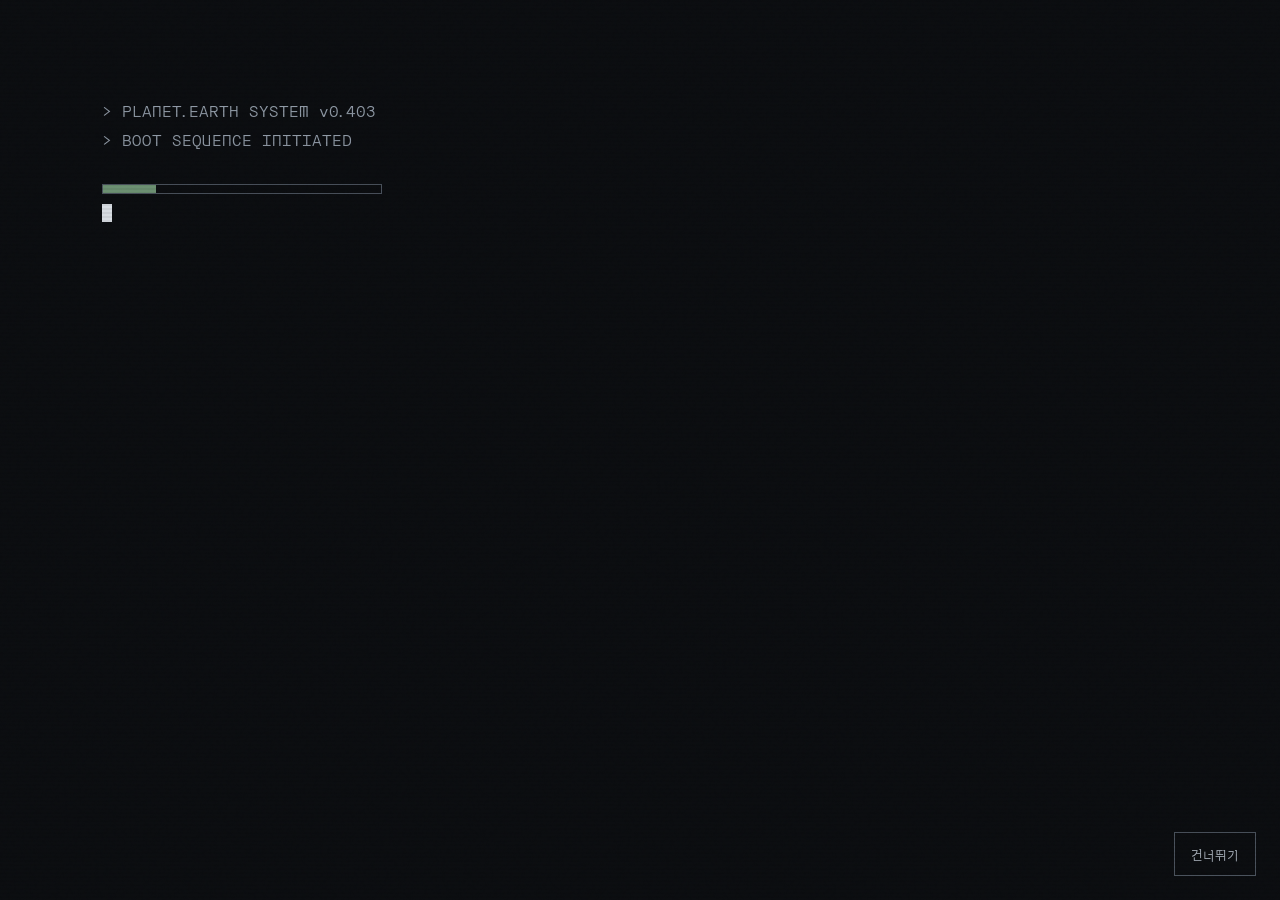
==== commit 82fa8325: "위키 페이지 변수명 오류 수정 (wiki → character) initWiki() 안에서 wiki라는 미선언 변수를 참조해서 위키 콘텐츠가 렌더링되지 않던 버그 수정.  Co-A" ====
--- a/index.html
+++ b/index.html
@@ -1038,7 +1038,7 @@
         return '<button type="button" class="tab" data-i="' + i + '" aria-pressed="' + (i === cur) + '">' + esc(x.name) + '</button>';
       }).join('');
       var c = CHARACTERS[cur];
-      wiki.innerHTML =
+      character.innerHTML =
         "<div class=\"wiki-loaded\">['" + esc(c.name) + "' 의 등록 정보를 불러왔습니다.]</div>" +
         '<div class="wiki-top">' +
           '<div class="portrait">' + media(c.portrait, 'PORTRAIT', c.name) + '</div>' +
@@ -1072,7 +1072,7 @@
       replay(character, 'pop');
     }
 
-    wiki.addEventListener('click', function (e) {
+    character.addEventListener('click', function (e) {
       var ch = e.target.closest('.collapse-head');
       if (ch) {
         var open = ch.classList.toggle('is-open');
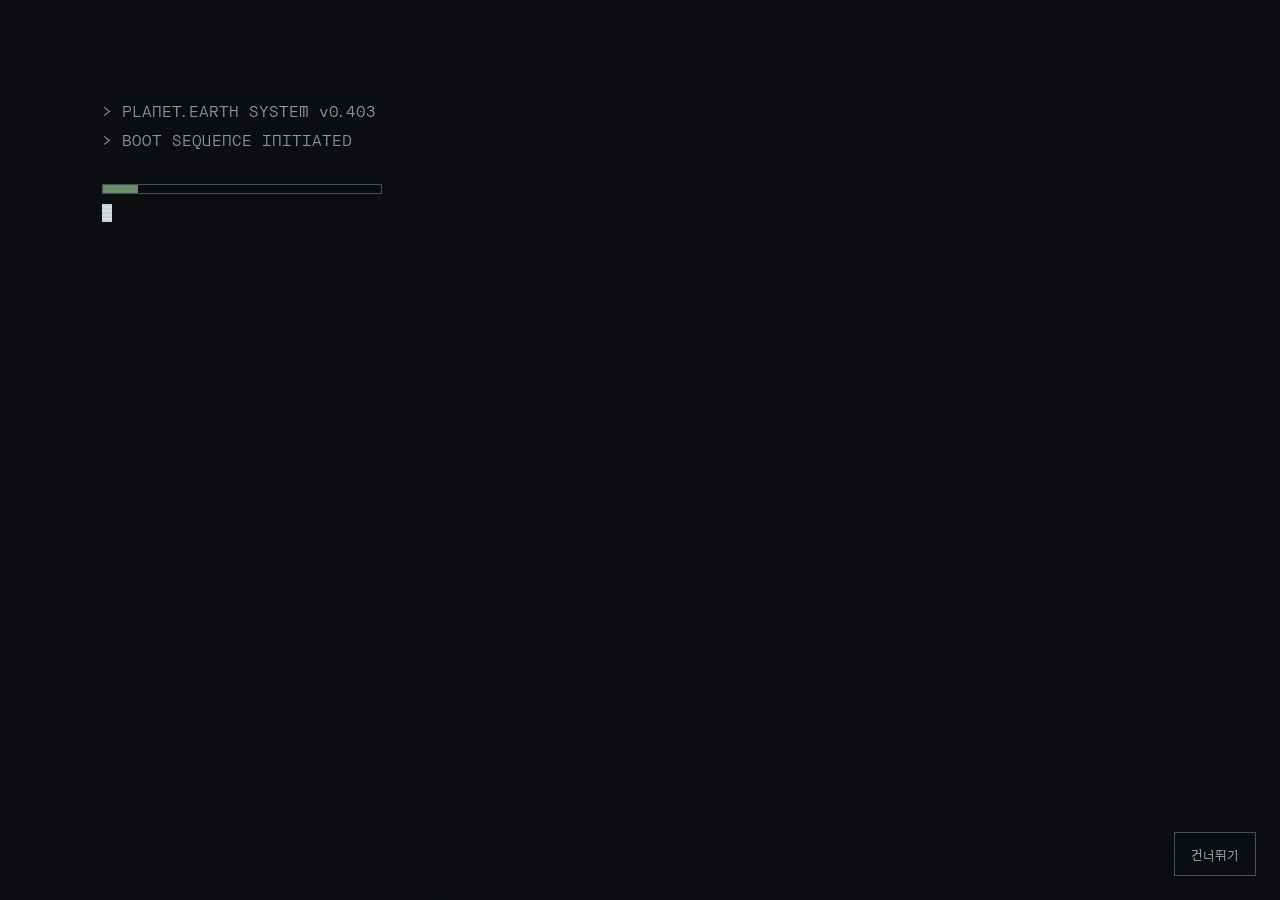
==== commit 847345aa: "등급/상태 하드코딩 제거 + 전체 줄바꿈(\n→<br>) 지원 - STATUS/ID카드: rows에 없는 항목은 표시하지 않도록 동적 렌더링 - escBr() 유틸 추가 (esc " ====
--- a/index.html
+++ b/index.html
@@ -120,7 +120,7 @@
   </div>
 
   <!-- 커미션 -->
-  <div id="page-commission" class="page" hidden data-toast="> cd/Akasha/commission">
+  <div id="page-commission" class="page" hidden data-toast="[> cd/Akasha/commission]">
     <section class="win wrap pop">
       <div class="win-bar">
         <h1 class="win-title" style="margin:0;font-weight:400">COMMISSION.IMG</h1>
@@ -144,7 +144,7 @@
   <div id="page-pairframe" class="page" hidden data-toast="[> cd/Akasha/pairframe]">
     <section class="win wrap pop">
       <div class="win-bar">
-        <h1 class="win-title" style="margin:0;font-weight:400">PAIRFRAME.IMG/h1>
+        <h1 class="win-title" style="margin:0;font-weight:400">PAIRFRAME.IMG</h1>
         <a href="#home">← 메뉴</a>
       </div>
       <div class="win-head">
@@ -228,10 +228,10 @@
   </div>
 
   <!-- 레코드 -->
-  <div id="page-record" class="page" hidden data-toast="[> cd/Akasha/character]">
+  <div id="page-record" class="page" hidden data-toast="[> cd/Akasha/record]">
     <section class="win wrap wrap--narrow pop">
       <div class="win-bar">
-        <h1 class="win-title" style="margin:0;font-weight:400">record — /us/access.log</h1>
+        <h1 class="win-title" style="margin:0;font-weight:400">RECORD.SYS</h1>
         <a href="#home">← 메뉴</a>
       </div>
       <div class="win-head">[Akasha에 저장된 기록을 불러오는 중···]</div>
@@ -316,7 +316,7 @@
 <div class="terminal-wrap" id="terminal" hidden>
   <div class="terminal">
     <div class="win-bar">
-      <span class="win-title" style="font-size:11px;color:#33ff33;background:transparent">SYSTEM TERMINAL — /us/</span>
+      <span class="win-title" style="font-size:11px;color:#33ff33;background:transparent">SYSTEM TERMINAL — /Akasha/</span>
       <button type="button" class="viewer-close" id="term-close" aria-label="닫기" style="color:#33ff33">X</button>
     </div>
     <div class="terminal-body" id="term-body"></div>
@@ -372,8 +372,8 @@
         new Promise(function (_, r) { setTimeout(r, 3000); })
       ]);
       var naru = mod.createNaru();
-      var COLS = ['site','characters','commissions','pairframes','logs','chats','record','terminal'];
-      var GLOBALS = [SITE, CHARACTERS, COMMISSIONS, PAIRFRAMES, LOGS, CHATS, record, TERMINAL];
+      var COLS = ['site','characters','commissions','pairframes','logs','messages','records','terminal'];
+      var GLOBALS = [SITE, CHARACTERS, COMMISSIONS, PAIRFRAMES, LOGS, CHATS, TIMELINE, TERMINAL];
       var docs = await Promise.all(COLS.map(function (c) {
         return naru.collection(c).get('config').catch(function () { return null; });
       }));
@@ -572,6 +572,8 @@
 
   function initGallery(cfg) {
     var scope = cfg.scope;
+    if (scope._galleryInit) { return; }
+    scope._galleryInit = true;
     var items = cfg.items;
     var prefix = cfg.prefix;
     var caption = cfg.caption;
@@ -623,7 +625,7 @@
         explList.hidden = false;
         viewBtn.textContent = 'GALLERY';
         viewBtn.classList.add('is-active');
-        var path = 'C:\\SYSTEM\\us\\' + dirName + '\\';
+        var path = 'C:\\SYSTEM\\Akasha\\' + dirName + '\\';
         explList.innerHTML =
           '<div class="explorer-bar"><span>PATH:</span><span class="explorer-path">' + esc(path) + '</span></div>' +
           '<div class="explorer-head"><span></span><span>NAME</span><span>ARTIST</span><span>DATE</span><span>TAG</span></div>' +
@@ -651,7 +653,7 @@
         ? '<img src="' + esc(it.src) + '" alt="' + esc(caption(it)) + '">'
         : esc(fileName(cur) + ' · 원본 크기');
       vCap.textContent = caption(it) + ' · ' + sub(it);
-      vNote.textContent = it.note || '';
+      vNote.innerHTML = escBr(it.note || '');
       if (viewer.hidden) lastFocus = document.activeElement;
       viewer.hidden = false;
       viewer.querySelector('.viewer-close').focus();
@@ -762,6 +764,8 @@
   }
 
   function initLog() {
+    if (initLog._done) return;
+    initLog._done = true;
     var explorer = document.getElementById('log-explorer');
     var backbar = document.getElementById('log-backbar');
     var curPath = document.getElementById('log-cur-path');
@@ -777,7 +781,7 @@
 
     function renderExplorer() {
       explorer.innerHTML =
-        '<div class="explorer-bar"><span>PATH:</span><span class="explorer-path">C:\\SYSTEM\\us\\log\\</span></div>' +
+        '<div class="explorer-bar"><span>PATH:</span><span class="explorer-path">C:\\SYSTEM\\Akasha\\log\\</span></div>' +
         '<div class="explorer-head explorer-head--log"><span></span><span>NAME</span><span>DATE</span><span>STATUS</span></div>' +
         LOGS.map(function (p, i) {
           var st = p.password ? (unlocked[i] ? '200' : '403') : '';
@@ -801,7 +805,7 @@
       explorer.hidden = true;
       backbar.hidden = false;
       split.hidden = false;
-      curPath.textContent = 'C:\\SYSTEM\\us\\log\\LOG_' + no(sel) + '.txt';
+      curPath.textContent = 'C:\\SYSTEM\\Akasha\\log\\LOG_' + no(sel) + '.txt';
       renderList(); renderReader(true);
     }
 
@@ -821,7 +825,7 @@
 
     function renderReader(justOpened) {
       var p = LOGS[sel];
-      curPath.textContent = 'C:\\SYSTEM\\us\\log\\LOG_' + no(sel) + '.txt';
+      curPath.textContent = 'C:\\SYSTEM\\Akasha\\log\\LOG_' + no(sel) + '.txt';
       if (isLocked(sel)) {
         reader.innerHTML =
           '<div class="lockwrap"><div class="win lockbox" id="lockbox">' +
@@ -855,7 +859,7 @@
       reader.innerHTML = status +
         '<h1>' + esc(p.title) + '</h1>' +
         '<div class="reader-meta">' + esc(p.date) + ' · 시점 ' + esc(p.pov) + '</div>' +
-        '<div class="prose">' + p.body.map(function (t) { return '<p>' + esc(t) + '</p>'; }).join('') + '</div>' +
+        '<div class="prose">' + p.body.map(function (t) { return '<p>' + escBr(t) + '</p>'; }).join('') + '</div>' +
         navBtns();
       if (justOpened) replay(reader, 'pop');
     }
@@ -884,6 +888,8 @@
   }
 
   function initMessenger() {
+    if (initMessenger._done) return;
+    initMessenger._done = true;
     var explorer = document.getElementById('msg-explorer');
     var backbar = document.getElementById('msg-backbar');
     var curPath = document.getElementById('msg-cur-path');
@@ -899,7 +905,7 @@
 
     function renderExplorer() {
       explorer.innerHTML =
-        '<div class="explorer-bar"><span>PATH:</span><span class="explorer-path">C:\\SYSTEM\\us\\message\\</span></div>' +
+        '<div class="explorer-bar"><span>PATH:</span><span class="explorer-path">C:\\SYSTEM\\Akasha\\message\\</span></div>' +
         '<div class="explorer-head explorer-head--msg"><span></span><span>NAME</span><span>DATE</span><span>NOTE</span></div>' +
         CHATS.map(function (r, i) {
           return '<button type="button" class="explorer-row explorer-row--msg" data-i="' + i + '">' +
@@ -923,18 +929,18 @@
       explorer.hidden = true;
       backbar.hidden = false;
       split.hidden = false;
-      curPath.textContent = 'C:\\SYSTEM\\us\\message\\MSG_' + no(sel) + '.bak';
+      curPath.textContent = 'C:\\SYSTEM\\Akasha\\message\\MSG_' + no(sel) + '.bak';
       headTitle.textContent = CHATS[sel].title;
       renderRooms();
       replayChat();
     }
 
     function msgHtml(m) {
-      if (m.from === 'system') return '<div class="sys">[' + esc(m.text) + ']</div>';
-      if (m.from === 'error') return '<div class="sys sys--error">[' + esc(m.text) + ']</div>';
-      if (m.from === 'dohun') return '<div class="msg msg--me"><div class="bubble">' + esc(m.text) + '</div><time>' + esc(m.time) + '</time></div>';
+      if (m.from === 'system') return '<div class="sys">[' + escBr(m.text) + ']</div>';
+      if (m.from === 'error') return '<div class="sys sys--error">[' + escBr(m.text) + ']</div>';
+      if (m.from === 'dohun') return '<div class="msg msg--me"><div class="bubble">' + escBr(m.text) + '</div><time>' + esc(m.time) + '</time></div>';
       return '<div class="msg"><span class="msg-face">' + media(haein.face, '해인', haein.name) + '</span>' +
-        '<div><span class="msg-name">' + esc(haein.name) + '</span><div class="bubble">' + esc(m.text) + '</div></div>' +
+        '<div><span class="msg-name">' + esc(haein.name) + '</span><div class="bubble">' + escBr(m.text) + '</div></div>' +
         '<time>' + esc(m.time) + '</time></div>';
     }
 
@@ -1008,7 +1014,7 @@
       if (b) {
         sel = Number(b.dataset.i);
         headTitle.textContent = CHATS[sel].title;
-        curPath.textContent = 'C:\\SYSTEM\\us\\message\\MSG_' + no(sel) + '.bak';
+        curPath.textContent = 'C:\\SYSTEM\\Akasha\\message\\MSG_' + no(sel) + '.bak';
         renderRooms();
         replayChat();
       }
@@ -1017,6 +1023,8 @@
   }
 
   function initWiki() {
+    if (initWiki._done) return;
+    initWiki._done = true;
     var tabs = document.getElementById('wiki-tabs');
     var character = document.getElementById('wiki-content');
     var cur = 0;
@@ -1044,7 +1052,7 @@
           '<div class="portrait">' + media(c.portrait, 'PORTRAIT', c.name) + '</div>' +
           '<div class="statbox">' +
             '<div class="statbox-head"><strong>' + esc(c.name) + '</strong><small>' + esc(c.tag) + '</small></div>' +
-            '<dl class="stats">' + c.rows.map(function (r) { return '<dt>' + esc(r[0]) + '</dt><dd>' + esc(r[1]) + '</dd>'; }).join('') + '</dl>' +
+            '<dl class="stats">' + c.rows.map(function (r) { return '<dt>' + esc(r[0]) + '</dt><dd>' + escBr(r[1]) + '</dd>'; }).join('') + '</dl>' +
           '</div>' +
         '</div>' +
         '<div class="wiki-actions" style="display:flex;gap:8px;margin:12px 0">' +
@@ -1052,12 +1060,12 @@
           '<button type="button" class="btn btn--flat" data-action="idcard" style="font-family:var(--pixel);font-size:11px;letter-spacing:1px">[REGISTRATION CARD]</button>' +
         '</div>' +
         '<div class="wiki-cols">' +
-          '<section class="panel"><h2>[보유 특성]</h2><div>' + esc(c.traits) + '</div></section>' +
-          '<section class="panel"><h2>[관계]</h2><div>대상: ' + esc(c.other) + '\n권한: 있음\n접근: <span style="color:var(--green)">허용됨</span>\n' + esc(c.relation) + '</div></section>' +
+          '<section class="panel"><h2>[보유 특성]</h2><div>' + escBr(c.traits) + '</div></section>' +
+          '<section class="panel"><h2>[관계]</h2><div>대상: ' + esc(c.other) + '<br>권한: 있음<br>접근: <span style="color:var(--green)">허용됨</span><br>' + escBr(c.relation) + '</div></section>' +
         '</div>' +
-        collapseSection('외형', '<section class="panel panel--sheet"><p>' + esc(c.appearance || '') + '</p></section>', false) +
-        collapseSection('성격', '<section class="panel panel--sheet"><p>' + esc(c.personality || '') + '</p></section>', false) +
-        collapseSection('배경', '<section class="panel panel--sheet"><p>' + esc(c.background || '') + '</p></section>', false) +
+        collapseSection('외형', '<section class="panel panel--sheet"><p>' + escBr(c.appearance || '') + '</p></section>', false) +
+        collapseSection('성격', '<section class="panel panel--sheet"><p>' + escBr(c.personality || '') + '</p></section>', false) +
+        collapseSection('배경', '<section class="panel panel--sheet"><p>' + escBr(c.background || '') + '</p></section>', false) +
         '<div class="wiki-cols">' +
           '<section class="panel"><h2>[좋아하는 것]</h2>' + listHtml(c.likes) + '</section>' +
           '<section class="panel"><h2>[싫어하는 것]</h2>' + listHtml(c.dislikes) + '</section>' +
@@ -1065,7 +1073,7 @@
         '<section class="panel" style="border:2px solid var(--red);position:relative">' +
           '<h2 style="color:var(--red)">[스포일러 구역]</h2>' +
           (spoilerRevealed[cur]
-            ? '<div class="panel--sheet" style="padding:12px"><p>' + esc(c.spoiler || '') + '</p></div>'
+            ? '<div class="panel--sheet" style="padding:12px"><p>' + escBr(c.spoiler || '') + '</p></div>'
             : '<div style="padding:12px;text-align:center;color:var(--muted)">[이 구역의 내용은 숨겨져 있습니다.]<br>' +
               '<button type="button" class="btn" data-action="spoiler" style="margin-top:8px">열람 요청</button></div>') +
         '</section>';
@@ -1115,13 +1123,15 @@
   }
 
   function initTimeline() {
+    if (initTimeline._done) return;
+    initTimeline._done = true;
     document.getElementById('tl-list').innerHTML = TIMELINE.map(function (ev) {
       return '<li class="' + (ev.type === 'deny' ? 'is-deny' : ev.type === 'ok' ? 'is-ok' : '') + '">' +
         '<div class="tl-date">' + esc(ev.date) + '</div>' +
         '<div class="tl-rail" aria-hidden="true"><span class="tl-dot"></span><span class="tl-line"></span></div>' +
         '<div class="tl-body">' +
           '<div class="tl-head"><span class="chip">' + esc(ev.code) + '</span><span class="tl-title">' + esc(ev.title) + '</span></div>' +
-          '<div class="tl-desc">' + esc(ev.desc) + '</div>' +
+          '<div class="tl-desc">' + escBr(ev.desc) + '</div>' +
         '</div></li>';
     }).join('');
   }
@@ -1130,23 +1140,24 @@
   function openStatWin(c) {
     var modal = document.getElementById('stat-modal');
     document.getElementById('stat-title').textContent = 'STATUS — ' + c.name;
-    var grade = (c.rows.find(function (r) { return r[0] === '등급'; }) || ['', ''])[1];
-    var status = (c.rows.find(function (r) { return r[0] === '상태'; }) || ['', ''])[1];
-    var affiliation = (c.rows.find(function (r) { return r[0] === '소속'; }) || ['', ''])[1];
+    var statRows = '';
+    c.rows.forEach(function (r) {
+      if (r[0] && r[0] !== '등록번호' && r[0] !== '분류') {
+        statRows += '<div class="stat-row"><span>' + esc(r[0]) + '</span><span>' + escBr(r[1]) + '</span></div>';
+      }
+    });
     document.getElementById('stat-body').innerHTML =
       '<div style="text-align:center;margin-bottom:12px">' +
         '<div class="stat-face">' + media(c.face, 'FACE', c.name) + '</div>' +
         '<div style="font-family:var(--pixel);font-size:14px;margin-top:8px">' + esc(c.name) + '</div>' +
         '<div style="font-size:12px;color:var(--muted)">' + esc(c.tag) + '</div>' +
       '</div>' +
-      '<div class="stat-row"><span>등급</span><span>' + esc(grade) + '</span></div>' +
-      '<div class="stat-row"><span>상태</span><span>' + esc(status) + '</span></div>' +
-      '<div class="stat-row"><span>소속</span><span>' + esc(affiliation) + '</span></div>' +
+      statRows +
       '<div class="stat-row"><span>관계 대상</span><span>' + esc(c.other) + '</span></div>' +
       '<div class="stat-row"><span>접근 권한</span><span style="color:var(--green)">허용됨</span></div>' +
       '<div style="margin-top:12px;padding:8px;border:1px solid var(--border,var(--ink));font-size:12px">' +
         '<div style="font-family:var(--pixel);font-size:11px;margin-bottom:4px">TRAITS</div>' +
-        esc(c.traits).replace(/\n/g, '<br>') +
+        escBr(c.traits) +
       '</div>';
     modal.hidden = false;
     replay(modal.querySelector('.win'), 'pop');
@@ -1165,8 +1176,15 @@
     var modal = document.getElementById('idcard-modal');
     var regNo = (c.rows.find(function (r) { return r[0] === '등록번호'; }) || ['', ''])[1];
     var cls = (c.rows.find(function (r) { return r[0] === '분류'; }) || ['', ''])[1];
-    var grade = (c.rows.find(function (r) { return r[0] === '등급'; }) || ['', ''])[1];
-    var status = (c.rows.find(function (r) { return r[0] === '상태'; }) || ['', ''])[1];
+    var idLabels = { '등록번호': 'REG. NO.', '분류': 'CLASS', '등급': 'GRADE', '상태': 'STATUS' };
+    var extraFields = '';
+    c.rows.forEach(function (r) {
+      if (r[0] && !idLabels[r[0]]) {
+        extraFields += '<div class="id-card-field"><dt>' + esc(r[0].toUpperCase()) + '</dt><dd>' + escBr(r[1]) + '</dd></div>';
+      }
+    });
+    var gradeRow = c.rows.find(function (r) { return r[0] === '등급'; });
+    var statusRow = c.rows.find(function (r) { return r[0] === '상태'; });
     var bars = '';
     for (var i = 0; i < 32; i++) {
       var h = 8 + Math.floor(Math.random() * 13);
@@ -1184,8 +1202,8 @@
               '<div class="id-card-field"><dt>REG. NO.</dt><dd>' + esc(regNo) + '</dd></div>' +
               '<div class="id-card-field"><dt>CLASS</dt><dd>' + esc(cls) + '</dd></div>' +
               '<div class="id-card-field"><dt>TAG</dt><dd>' + esc(c.tag) + '</dd></div>' +
-              '<div class="id-card-field"><dt>GRADE</dt><dd>' + esc(grade) + '</dd></div>' +
-              '<div class="id-card-field"><dt>STATUS</dt><dd>' + esc(status) + '</dd></div>' +
+              (gradeRow ? '<div class="id-card-field"><dt>GRADE</dt><dd>' + escBr(gradeRow[1]) + '</dd></div>' : '') +
+              (statusRow ? '<div class="id-card-field"><dt>STATUS</dt><dd>' + escBr(statusRow[1]) + '</dd></div>' : '') +
               '<div class="id-card-field"><dt>PAIR</dt><dd>' + esc(c.other) + '</dd></div>' +
             '</dl>' +
           '</div>' +
@@ -1386,13 +1404,13 @@
       },
       status: function () {
         termLine('[SYSTEM STATUS REPORT]', 'info');
-        termLine('  SYSTEM       PLANET.EARTH v0.403', '');
-        termLine('  REGISTERED   ' + CHARACTERS.length + ' character(s)', '');
-        termLine('  LOGS         ' + LOGS.length + ' entry(ies)', '');
-        termLine('  CHAT BACKUP  ' + CHATS.length + ' session(s)', '');
-        termLine('  record     ' + TIMELINE.length + ' event(s)', '');
-        termLine('  COMMISSIONS  ' + COMMISSIONS.length + ' file(s)', '');
-        termLine('  PAIRFRAMES   ' + PAIRFRAMES.length + ' file(s)', '');
+        termLine('  SYSTEM        PLANET.EARTH / AKASHA', '');
+        termLine('  COMMISSION    ' + COMMISSIONS.length + ' file(s)', '');
+        termLine('  PAIRFRAME     ' + PAIRFRAMES.length + ' file(s)', '');
+        termLine('  LOG           ' + LOGS.length + ' entry(ies)', '');
+        termLine('  MESSAGE       ' + CHATS.length + ' session(s)', '');
+        termLine('  CHARACTER     ' + CHARACTERS.length + ' record(s)', '');
+        termLine('  RECORD        ' + TIMELINE.length + ' event(s)', '');
       },
       ping: function (args) {
         var target = args.join(' ').trim();
@@ -1413,13 +1431,13 @@
         termLine('  [관리자 권한이 필요한 작업은 수행할 수 없습니다.]', 'dim');
       },
       ls: function () {
-        termLine('[/us/ 디렉토리 파일 목록]', 'info');
-        termLine('  commission/    ' + COMMISSIONS.length + ' file(s)', '');
-        termLine('  pairframe/     ' + PAIRFRAMES.length + ' file(s)', '');
-        termLine('  log.txt        ' + LOGS.length + ' entry(ies)', '');
-        termLine('  chat.bak       ' + CHATS.length + ' session(s)', '');
-        termLine('  registry/      ' + CHARACTERS.length + ' record(s)', '');
-        termLine('  record       ' + TIMELINE.length + ' event(s)', '');
+        termLine('[/Akasha/ 디렉토리 파일 목록]', 'info');
+        termLine('  commission.img/  ' + COMMISSIONS.length + ' file(s)', '');
+        termLine('  pairframe.img/   ' + PAIRFRAMES.length + ' file(s)', '');
+        termLine('  log.txt          ' + LOGS.length + ' entry(ies)', '');
+        termLine('  message.chat     ' + CHATS.length + ' session(s)', '');
+        termLine('  character.wiki/  ' + CHARACTERS.length + ' record(s)', '');
+        termLine('  record.sys       ' + TIMELINE.length + ' event(s)', '');
       },
       cat: function (args) {
         var f = args.join(' ').trim().toLowerCase();
@@ -1441,8 +1459,8 @@
         var path = args.join(' ').trim().toLowerCase();
         if (!path) { termLine('[오류: 경로를 지정해 주세요.]', 'alert'); return; }
         var lines;
-        if (path === 'us' || path === '/us' || path === '/us/') {
-          termLine('[/us/ 영역에 대한 접근을 요청합니다...]', '');
+        if (path === 'akasha' || path === '/akasha' || path === '/akasha/' || path === 'us' || path === '/us' || path === '/us/') {
+          termLine('[/Akasha/ 영역에 대한 접근을 요청합니다...]', '');
           lines = TERMINAL.accessUs;
         } else if (path === 'admin' || path === '/admin') {
           termLine('[관리자 영역 접근 시도...]', '');
--- a/assets/css/style.css
+++ b/assets/css/style.css
@@ -127,7 +127,7 @@
 
 /* ---------- 알림 토스트 ---------- */
 .toast {
-  position: fixed; right: 20px; bottom: 20px; z-index: 50;
+  position: fixed; right: 20px; bottom: 108px; z-index: 50;
   background: var(--ink); color: var(--paper);
   padding: 12px 16px; font-size: 13px;
   box-shadow: 3px 3px 0 #6b7380;
@@ -234,8 +234,8 @@
 .chat-input { padding: 12px 16px; background: var(--paper); border-top: 2px solid var(--ink); }
 .chat-input input { width: 100%; min-height: 44px; padding: 0 12px; border: 2px solid var(--ink); background: var(--white); font-size: 14px; color: var(--muted); }
 
-/* ---------- 위키 ---------- */
-.wiki { padding: 28px 24px; display: flex; flex-direction: column; gap: 28px; }
+/* ---------- 캐릭터 위키 ---------- */
+.character { padding: 28px 24px; display: flex; flex-direction: column; gap: 28px; }
 .wiki-loaded { font-size: 14px; color: var(--green); }
 .wiki-top { display: flex; flex-wrap: wrap; gap: 24px; }
 .portrait { flex: 0 0 220px; aspect-ratio: 3 / 4; border: 2px solid var(--ink); overflow: hidden; }
@@ -585,7 +585,7 @@
 }
 .explorer-list { padding: 8px 0; }
 .explorer-row {
-  display: grid; grid-template-columns: 24px 1fr 100px 80px 60px;
+  display: grid; grid-template-columns: 24px 3fr 1fr 90px 70px;
   gap: 8px; align-items: center; padding: 4px 14px;
   font-size: 13px; cursor: pointer; border: none; background: none;
   width: 100%; text-align: left; color: var(--ink);
@@ -602,14 +602,14 @@
   overflow: hidden; text-overflow: ellipsis; white-space: nowrap;
 }
 .explorer-head {
-  display: grid; grid-template-columns: 24px 1fr 100px 80px 60px;
+  display: grid; grid-template-columns: 24px 3fr 1fr 90px 70px;
   gap: 8px; padding: 4px 14px; border-bottom: 1px solid var(--ink);
   font-family: var(--pixel); font-size: 10px; color: var(--muted);
 }
 
 /* ---------- 글 로그 / 메시지 익스플로러 ---------- */
-.explorer-row--log, .explorer-head--log { grid-template-columns: 24px 1fr 80px 50px; }
-.explorer-row--msg, .explorer-head--msg { grid-template-columns: 24px 1fr 80px 1fr; }
+.explorer-row--log, .explorer-head--log { grid-template-columns: 24px 3fr 1fr 70px; }
+.explorer-row--msg, .explorer-head--msg { grid-template-columns: 24px 3fr 1fr 1fr; }
 .explorer-sub { font-size: 11px; color: var(--muted); margin-left: 6px; }
 
 /* ---------- 텍스트 선택 색상 ---------- */
@@ -656,7 +656,7 @@
 }
 .notice-btn:hover { background: var(--bar); border-color: var(--paper); }
 .notice-btn::before { content: '\25A0'; font-size: 8px; }
-.admin-btn { left: auto; right: 16px; bottom: 60px; text-decoration: none; }
+.admin-btn { left: auto; right: 16px; bottom: 62px; text-decoration: none; }
 .admin-btn::before { content: '\25B6'; }
 
 /* ---------- 공지 모달 ---------- */
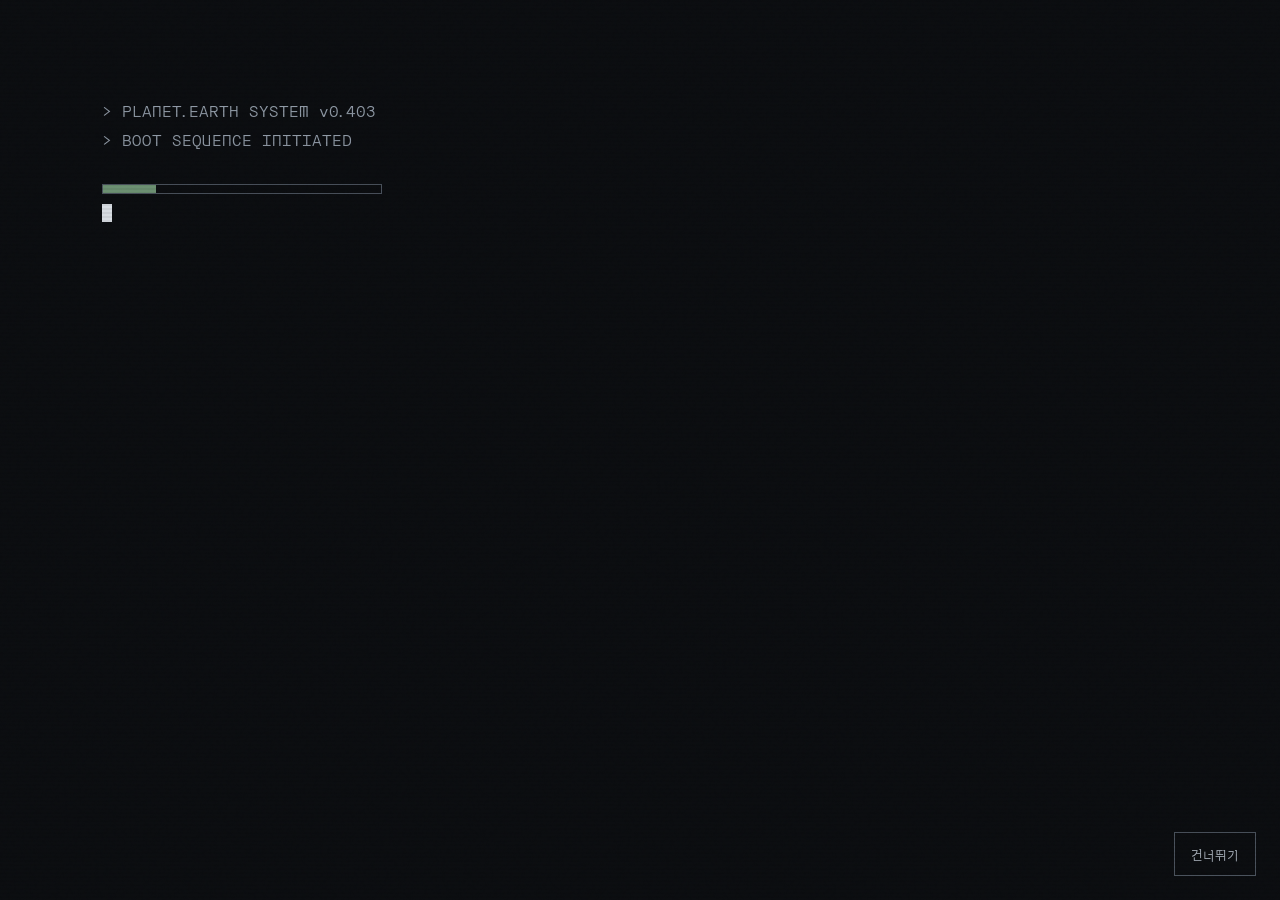
==== commit b2beabe3: "Update index.html" ====
--- a/index.html
+++ b/index.html
@@ -87,11 +87,11 @@
           <nav class="apps" aria-label="메뉴">
             <a class="app" href="#commission">
               <svg width="40" height="40" viewBox="0 0 24 24" fill="none" stroke="#111" stroke-width="1.5" aria-hidden="true"><path d="M4 5h16v14H4z M4 15l5-5 4 4 3-3 4 4"/><circle cx="15" cy="9.5" r="1"/></svg>
-              <span>커미션</span><small>COMMISSION.IMG/</small>
+              <span>커미션</span><small>COMMISSION.IMG</small>
             </a>
             <a class="app" href="#pairframe">
               <svg width="40" height="40" viewBox="0 0 24 24" fill="none" stroke="#111" stroke-width="1.5" aria-hidden="true"><path d="M3 5h8v14H3z M13 5h8v14h-8z"/></svg>
-              <span>페어틀</span><small>PAIRFRAME.IMG/</small>
+              <span>페어틀</span><small>PAIRFRAME.IMG</small>
             </a>
             <a class="app" href="#log">
               <svg width="40" height="40" viewBox="0 0 24 24" fill="none" stroke="#111" stroke-width="1.5" aria-hidden="true"><path d="M6 3h9l4 4v14H6z M15 3v4h4 M9 12h7 M9 16h7"/></svg>
@@ -103,7 +103,7 @@
             </a>
             <a class="app" href="#character">
               <svg width="40" height="40" viewBox="0 0 24 24" fill="none" stroke="#111" stroke-width="1.5" aria-hidden="true"><circle cx="12" cy="8" r="4"/><path d="M4 21c1-4 4-6 8-6s7 2 8 6"/></svg>
-              <span>캐릭터</span><small>CHARACTER.WIKI/</small>
+              <span>캐릭터</span><small>CHARACTER.WIKI</small>
             </a>
             <a class="app" href="#record">
               <svg width="40" height="40" viewBox="0 0 24 24" fill="none" stroke="#111" stroke-width="1.5" aria-hidden="true"><path d="M12 3v18 M12 7h6 M12 12H6 M12 17h6"/></svg>
@@ -282,8 +282,8 @@
       <span class="win-box" aria-hidden="true"></span>
     </div>
     <div style="padding:20px;text-align:center">
-      <p style="margin:0 0 8px">[이 섹션에는 원작 스포일러가 포함되어 있습니다.]</p>
-      <p style="margin:0 0 16px;color:var(--muted)">[열람을 원하시면 아래 버튼을 눌러 주세요.]</p>
+      <p style="margin:0 0 8px">[원작 스포일러가 포함되어 있습니다.]</p>
+      <p style="margin:0 0 16px;color:var(--muted)">주의하시기를 바랍니다.</p>
       <div style="display:flex;gap:8px;justify-content:center">
         <button type="button" class="btn btn--dark" id="spoiler-ok">열람하기</button>
         <button type="button" class="btn" id="spoiler-cancel">닫기</button>
@@ -461,7 +461,7 @@
       ['‘현자’와 ‘모래’ 모두 확인되었습니다.', '']
     ];
     var rows = open
-      ? [["‘us’가 충족되었습니다.", ''], ["200 OK — Akasha의 접근을 허용합니다.", 'is-ok']]
+      ? [["‘us’가 충족되었습니다.", ''], ["200 OK — Akasha 접근을 허용합니다.", 'is-ok']]
       : base.concat([[KNOCK[Math.min(knocks, KNOCK.length - 1)], 'is-red']]);
     alertLines.innerHTML = rows.map(function (r) { return '<div class="' + r[1] + '">[' + esc(r[0]) + ']</div>'; }).join('');
   }
@@ -494,7 +494,7 @@
     var steps = SITE.waitSteps && SITE.waitSteps.length ? SITE.waitSteps : [
       { text: '[조건을 재검토합니다...]', wait: 600 },
       { text: '[102 PROCESSING]', wait: 700 },
-      { text: '[조건이 충족되었습니다: 때]', wait: 600 }
+      { text: '[조건이 충족되었습니다: ‘us’', wait: 600 }
     ];
 
     var idx = 0;
@@ -831,8 +831,8 @@
           '<div class="lockwrap"><div class="win lockbox" id="lockbox">' +
           '<div class="win-bar win-bar--deny"><span class="win-title" style="font-size:13px">ACCESS DENIED — 403</span></div>' +
           '<form class="lockbox-body" id="lockform">' +
-          "<div>['" + esc(p.title) + "' 은(는) 잠긴 로그입니다.]<br>[열람하려면 비밀번호가 필요합니다.]</div>" +
-          '<label for="pw">비밀번호 · [힌트 자리]</label>' +
+          "<div>[보안이 설정된 로그입니다.]<br>[열람 비밀번호를 입력하세요.]</div>" +
+          '<label for="pw">비밀번호</label>' +
           '<input id="pw" type="password" autocomplete="off">' +
           (wrong ? '<div class="lockbox-error" role="alert">[비밀번호 불일치 — 접근이 거부되었습니다.]</div>' : '') +
           '<button type="submit" class="btn btn--dark btn--flat">요청 보내기</button>' +
@@ -854,8 +854,8 @@
         return;
       }
       var status = p.password
-        ? '<div class="reader-status is-ok">[200 OK — 잠긴 로그 ' + no(sel) + ' 이(가) 열렸습니다.]</div>'
-        : '<div class="reader-status">[LOG ' + no(sel) + ' 을(를) 불러왔습니다.]</div>';
+        ? '<div class="reader-status is-ok">[200 OK — 로그가 열렸습니다.]</div>'
+        : '<div class="reader-status">[로그를 불러왔습니다.]</div>';
       reader.innerHTML = status +
         '<h1>' + esc(p.title) + '</h1>' +
         '<div class="reader-meta">' + esc(p.date) + ' · 시점 ' + esc(p.pov) + '</div>' +
@@ -1071,7 +1071,7 @@
           '<section class="panel"><h2>[싫어하는 것]</h2>' + listHtml(c.dislikes) + '</section>' +
         '</div>' +
         '<section class="panel" style="border:2px solid var(--red);position:relative">' +
-          '<h2 style="color:var(--red)">[스포일러 구역]</h2>' +
+          '<h2 style="color:var(--red)">[스포일러]</h2>' +
           (spoilerRevealed[cur]
             ? '<div class="panel--sheet" style="padding:12px"><p>' + escBr(c.spoiler || '') + '</p></div>'
             : '<div style="padding:12px;text-align:center;color:var(--muted)">[이 구역의 내용은 숨겨져 있습니다.]<br>' +
@@ -1426,7 +1426,7 @@
       },
       whoami: function () {
         termLine('[접속자 정보 조회]', 'info');
-        termLine('  권한: VISITOR (읽기 전용)', '');
+        termLine('  권한: VISITOR', '');
         termLine('  등급: 미등록', '');
         termLine('  [관리자 권한이 필요한 작업은 수행할 수 없습니다.]', 'dim');
       },
